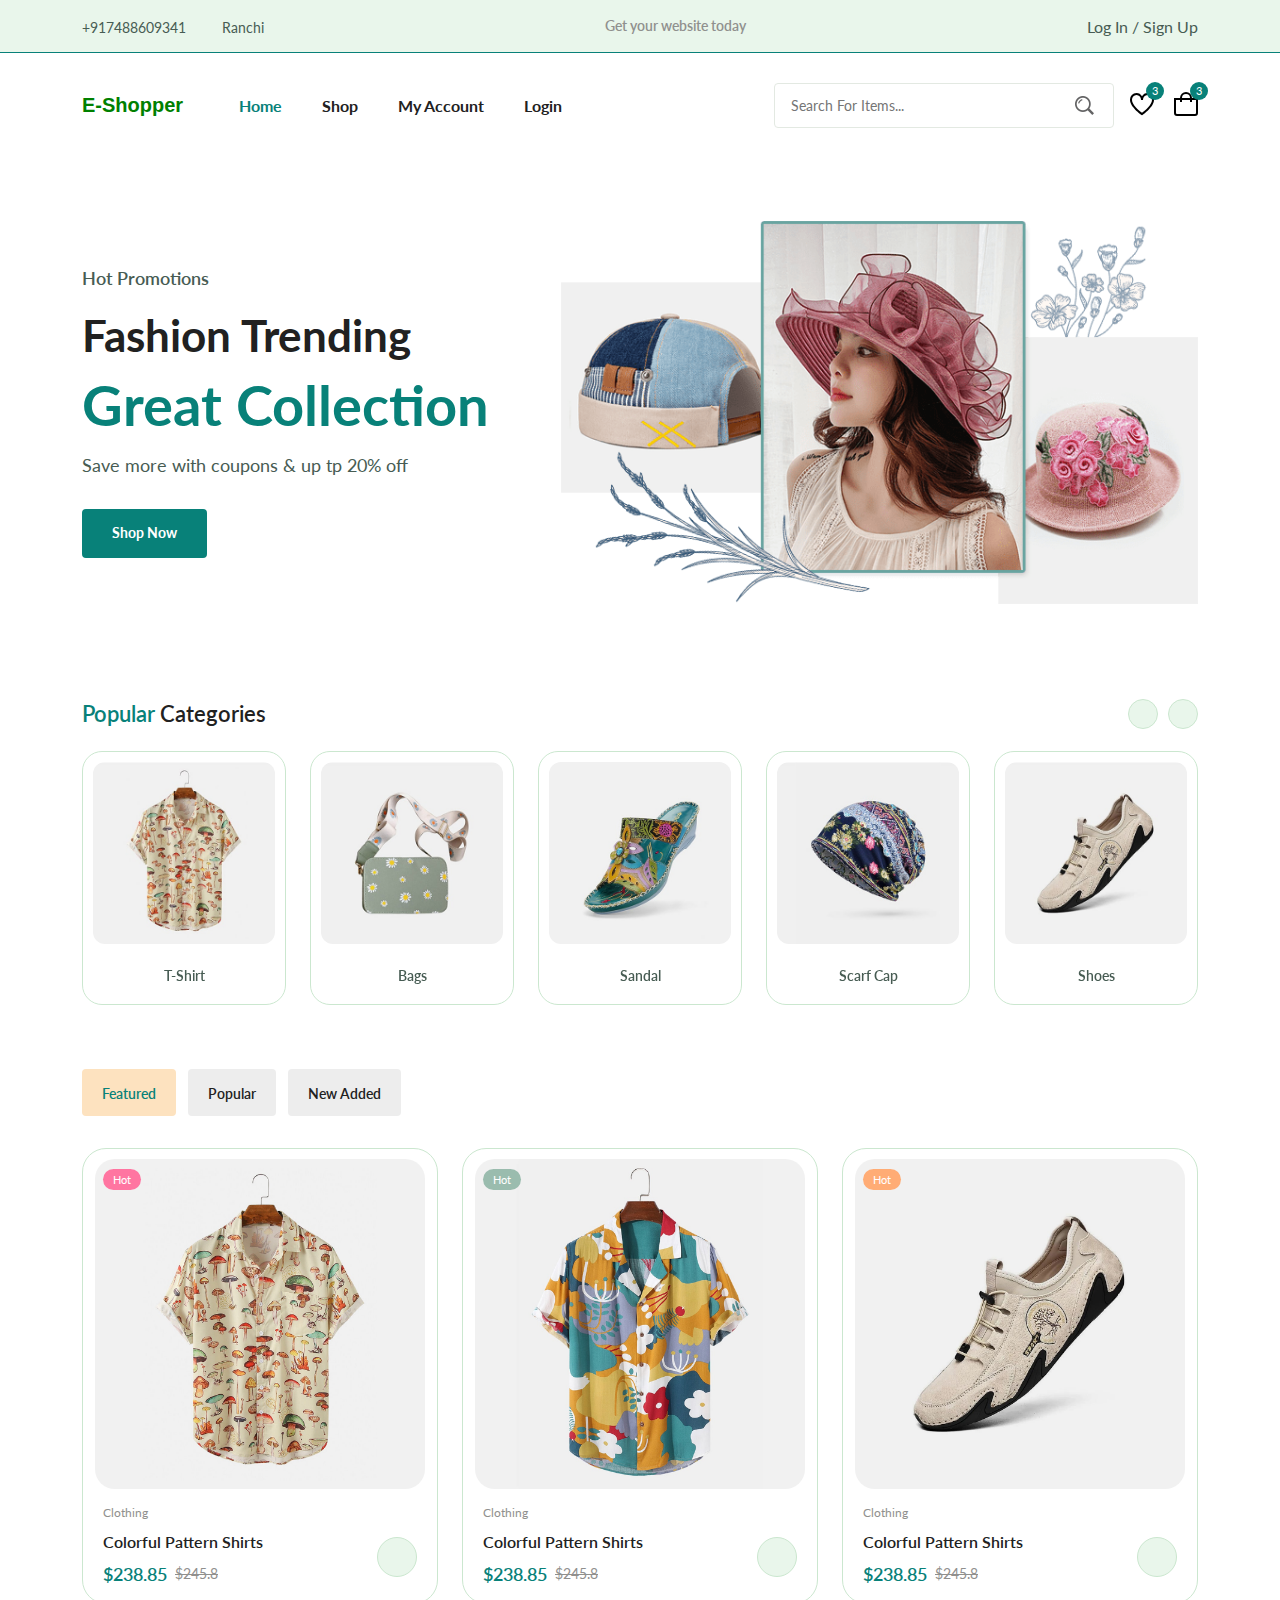
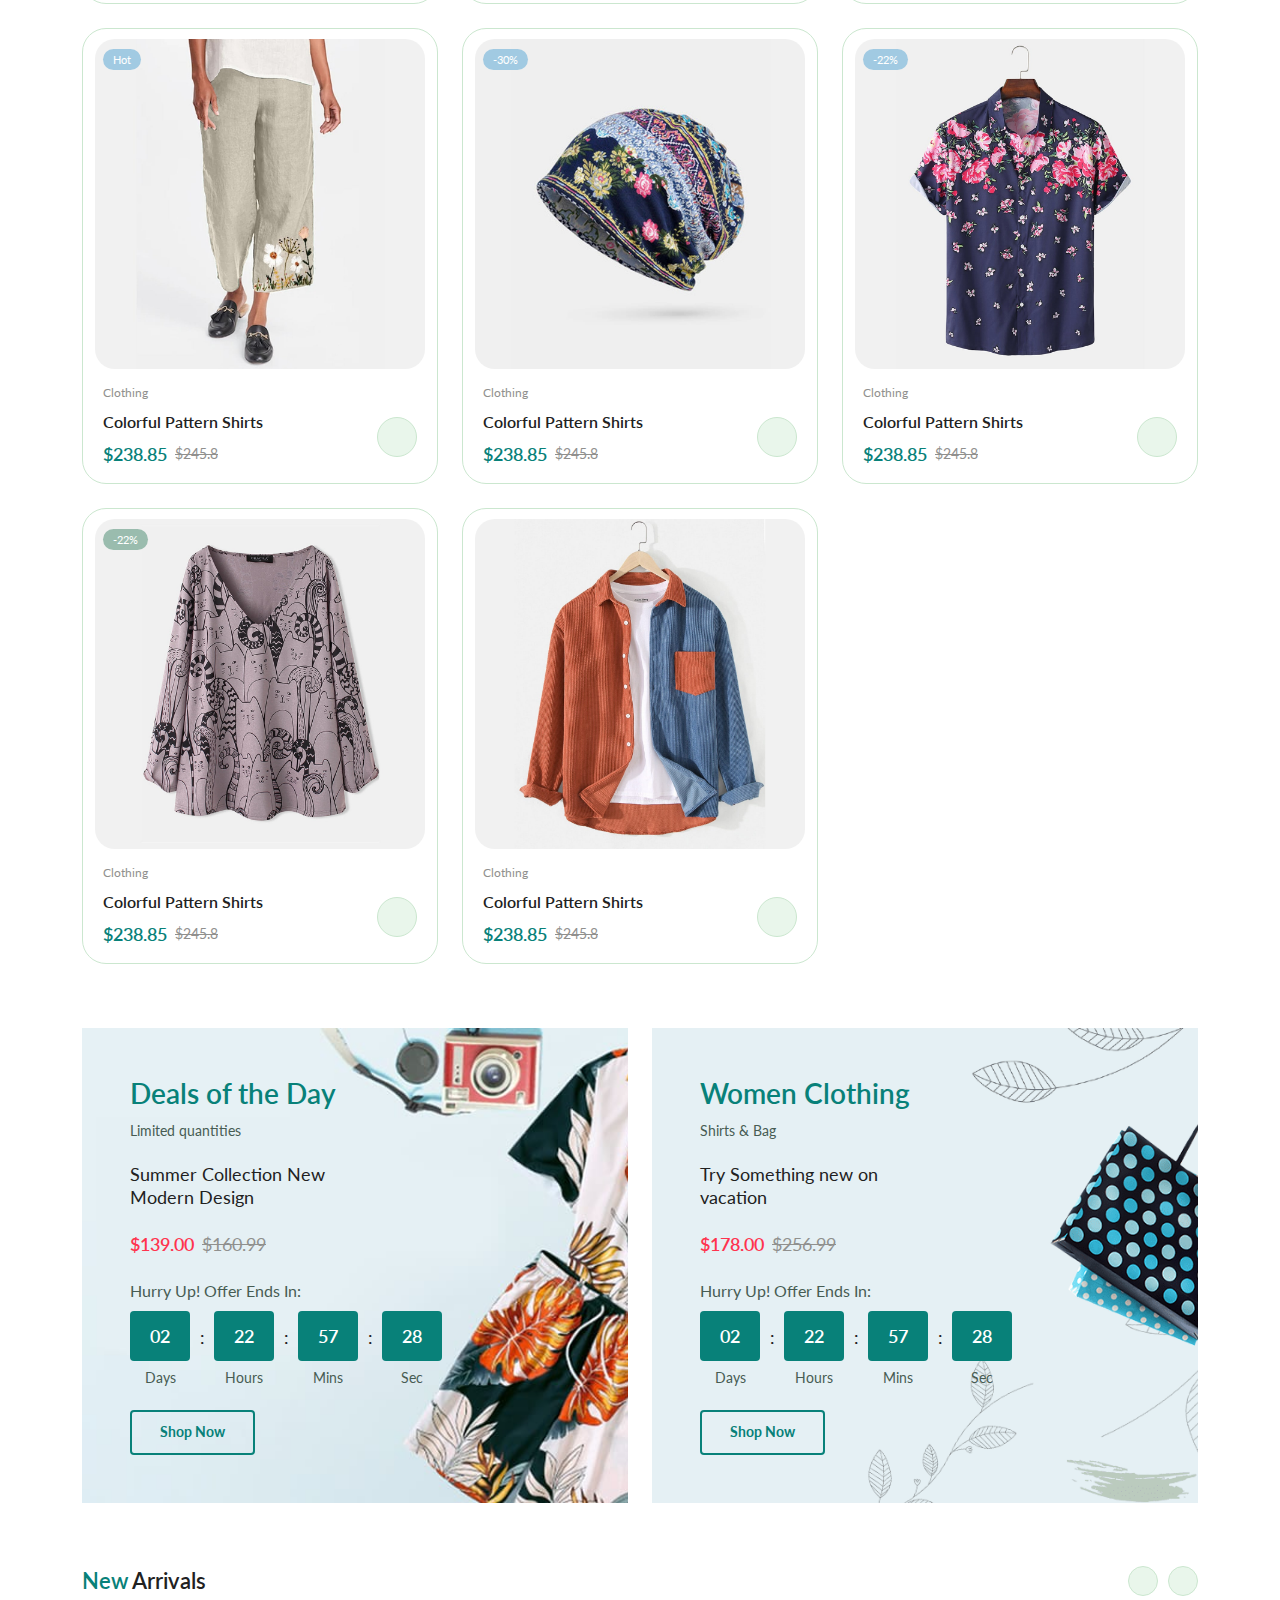
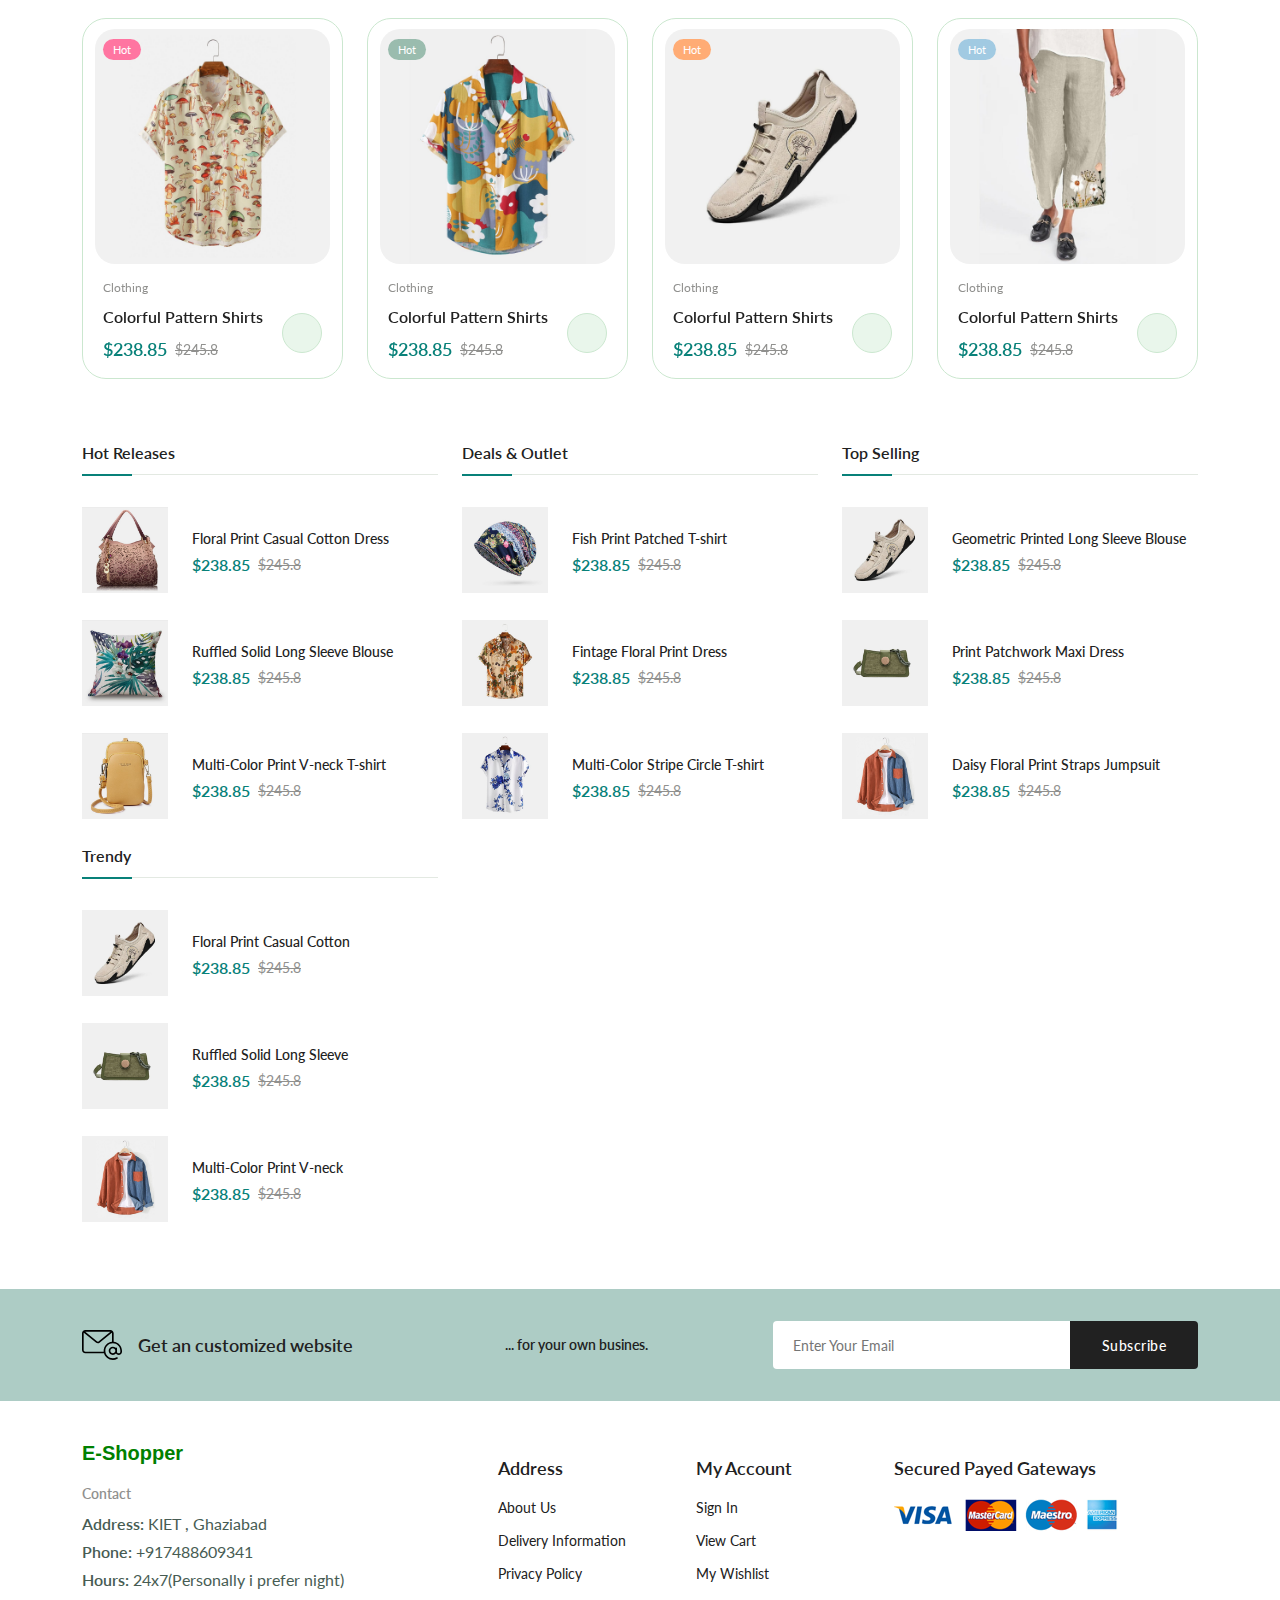
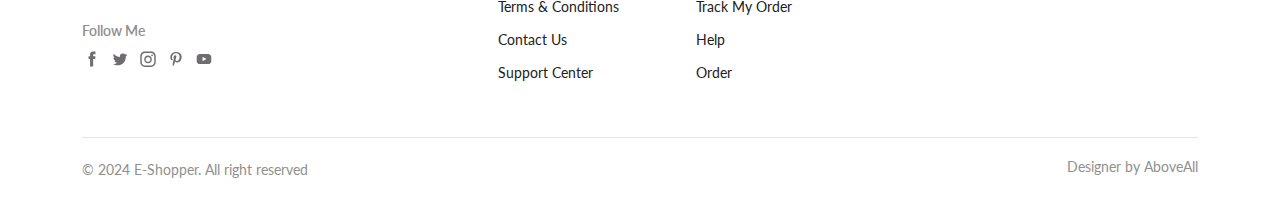
==== index.html @ 9a7d3207 "first steps" ====
<!DOCTYPE html>
<html lang="en">
  <head>
    <meta charset="UTF-8" />
    <meta name="viewport" content="width=device-width, initial-scale=1.0" />

    <!--=============== FLATICON ===============-->
    <link
      rel="stylesheet"
      href="https://cdn-uicons.flaticon.com/2.0.0/uicons-regular-straight/css/uicons-regular-straight.css"
    />

    <!--=============== SWIPER CSS ===============-->
    <link
      rel="stylesheet"
      href="https://cdn.jsdelivr.net/npm/swiper@11/swiper-bundle.min.css"
    />

    <!--=============== CSS ===============-->
    <link rel="stylesheet" href="assets/css/styles.css" />

    <title>E-Shopper</title>
  </head>
  <body>
    <!--=============== HEADER ===============-->
    <header class="header">
      <div class="header__top">
        <div class="header__container container">
          <div class="header__contact">
            <span>+917488609341</span>
            <span>Ranchi</span>
          </div>
          <p class="header__alert-news">
            Get your website today
          </p>
          <a href="login-register.html" class="header__top-action">
            Log In / Sign Up
          </a>
        </div>
      </div>

      <nav class="nav container">
        <a href="index.html" class="nav__logo">
          <p class="nav__logo-img">E-Shopper</p>
          <!-- <img
            class="nav__logo-img"
            src="assets/img/logo.svg"
            alt="website logo" -->
          <!-- /> -->
        </a>
        <div class="nav__menu" id="nav-menu">
          <div class="nav__menu-top">
            <a href="index.html" class="nav__menu-logo">
              <p class="nav__logo-img">E-Shopper</p>
            </a>
            <div class="nav__close" id="nav-close">
              <i class="fi fi-rs-cross-small"></i>
            </div>
          </div>
          <ul class="nav__list">
            <li class="nav__item">
              <a href="index.html" class="nav__link active-link">Home</a>
            </li>
            <li class="nav__item">
              <a href="shop.html" class="nav__link">Shop</a>
            </li>
            <li class="nav__item">
              <a href="accounts.html" class="nav__link">My Account</a>
            </li>
            </li>
            <li class="nav__item">
              <a href="login-register.html" class="nav__link">Login</a>
            </li>
          </ul>
          <div class="header__search">
            <input
              type="text"
              placeholder="Search For Items..."
              class="form__input"
            />
            <button class="search__btn">
              <img src="assets/img/search.png" alt="search icon" />
            </button>
          </div>
        </div>
        <div class="header__user-actions">
          <a href="wishlist.html" class="header__action-btn" title="Wishlist">
            <img src="assets/img/icon-heart.svg" alt="" />
            <span class="count">3</span>
          </a>
          <a href="cart.html" class="header__action-btn" title="Cart">
            <img src="assets/img/icon-cart.svg" alt="" />
            <span class="count">3</span>
          </a>
          <div class="header__action-btn nav__toggle" id="nav-toggle">
            <img src="./assets//img/menu-burger.svg" alt="">
          </div>
        </div>
      </nav>
    </header>

    <!--=============== MAIN ===============-->
    <main class="main">
      <!--=============== HOME ===============-->
      <section class="home section--lg">
        <div class="home__container container grid">
          <div class="home__content">
            <span class="home__subtitle">Hot Promotions</span>
            <h1 class="home__title">
              Fashion Trending <span>Great Collection</span>
            </h1>
            <p class="home__description">
              Save more with coupons & up tp 20% off
            </p>
            <a href="shop.html" class="btn">Shop Now</a>
          </div>
          <img src="assets/img/home-img.png" class="home__img" alt="hats" />
        </div>
      </section>

      <!--=============== CATEGORIES ===============-->
      <section class="categories container section">
        <h3 class="section__title"><span>Popular</span> Categories</h3>
        <div class="categories__container swiper">
          <div class="swiper-wrapper">
            <a href="shop.html" class="category__item swiper-slide">
              <img
                src="assets/img/category-1.jpg"
                alt=""
                class="category__img"
              />
              <h3 class="category__title">T-Shirt</h3>
            </a>
            <a href="shop.html" class="category__item swiper-slide">
              <img
                src="assets/img/category-2.jpg"
                alt=""
                class="category__img"
              />
              <h3 class="category__title">Bags</h3>
            </a>
            <a href="shop.html" class="category__item swiper-slide">
              <img
                src="assets/img/category-3.jpg"
                alt=""
                class="category__img"
              />
              <h3 class="category__title">Sandal</h3>
            </a>
            <a href="shop.html" class="category__item swiper-slide">
              <img
                src="assets/img/category-4.jpg"
                alt=""
                class="category__img"
              />
              <h3 class="category__title">Scarf Cap</h3>
            </a>
            <a href="shop.html" class="category__item swiper-slide">
              <img
                src="assets/img/category-5.jpg"
                alt=""
                class="category__img"
              />
              <h3 class="category__title">Shoes</h3>
            </a>
            <a href="shop.html" class="category__item swiper-slide">
              <img
                src="assets/img/category-6.jpg"
                alt=""
                class="category__img"
              />
              <h3 class="category__title">Pillowcase</h3>
            </a>
            <a href="shop.html" class="category__item swiper-slide">
              <img
                src="assets/img/category-7.jpg"
                alt=""
                class="category__img"
              />
              <h3 class="category__title">Jumpsuit</h3>
            </a>
            <a href="shop.html" class="category__item swiper-slide">
              <img
                src="assets/img/category-8.jpg"
                alt=""
                class="category__img"
              />
              <h3 class="category__title">Hats</h3>
            </a>
          </div>

          <div class="swiper-button-prev">
            <i class="fi fi-rs-angle-left"></i>
          </div>
          <div class="swiper-button-next">
            <i class="fi fi-rs-angle-right"></i>
          </div>
        </div>
      </section>

      <!--=============== PRODUCTS ===============-->
      <section class="products container section">
        <div class="tab__btns">
          <span class="tab__btn active-tab" data-target="#featured"
            >Featured</span
          >
          <span class="tab__btn" data-target="#popular">Popular</span>
          <span class="tab__btn" data-target="#new-added">New Added</span>
        </div>

        <div class="tab__items">
          <div class="tab__item active-tab" content id="featured">
            <div class="products__container grid">
              <div class="product__item">
                <div class="product__banner">
                  <a href="details.html" class="product__images">
                    <img
                      src="assets/img/product-1-1.jpg"
                      alt=""
                      class="product__img default"
                    />
                    <img
                      src="assets/img/product-1-2.jpg"
                      alt=""
                      class="product__img hover"
                    />
                  </a>
                  <div class="product__actions">
                    <a href="#" class="action__btn" aria-label="Quick View">
                      <i class="fi fi-rs-eye"></i>
                    </a>
                    <a
                      href="#"
                      class="action__btn"
                      aria-label="Add to Wishlist"
                    >
                      <i class="fi fi-rs-heart"></i>
                    </a>
                    <a href="#" class="action__btn" aria-label="Compare">
                      <i class="fi fi-rs-shuffle"></i>
                    </a>
                  </div>
                  <div class="product__badge light-pink">Hot</div>
                </div>
                <div class="product__content">
                  <span class="product__category">Clothing</span>
                  <a href="details.html">
                    <h3 class="product__title">Colorful Pattern Shirts</h3>
                  </a>
                  <div class="product__rating">
                    <i class="fi fi-rs-star"></i>
                    <i class="fi fi-rs-star"></i>
                    <i class="fi fi-rs-star"></i>
                    <i class="fi fi-rs-star"></i>
                    <i class="fi fi-rs-star"></i>
                  </div>
                  <div class="product__price flex">
                    <span class="new__price">$238.85</span>
                    <span class="old__price">$245.8</span>
                  </div>
                  <a
                    href="#"
                    class="action__btn cart__btn"
                    aria-label="Add To Cart"
                  >
                    <i class="fi fi-rs-shopping-bag-add"></i>
                  </a>
                </div>
              </div>
              <div class="product__item">
                <div class="product__banner">
                  <a href="details.html" class="product__images">
                    <img
                      src="assets/img/product-2-1.jpg"
                      alt=""
                      class="product__img default"
                    />
                    <img
                      src="assets/img/product-2-2.jpg"
                      alt=""
                      class="product__img hover"
                    />
                  </a>
                  <div class="product__actions">
                    <a href="#" class="action__btn" aria-label="Quick View">
                      <i class="fi fi-rs-eye"></i>
                    </a>
                    <a
                      href="#"
                      class="action__btn"
                      aria-label="Add to Wishlist"
                    >
                      <i class="fi fi-rs-heart"></i>
                    </a>
                    <a href="#" class="action__btn" aria-label="Compare">
                      <i class="fi fi-rs-shuffle"></i>
                    </a>
                  </div>
                  <div class="product__badge light-green">Hot</div>
                </div>
                <div class="product__content">
                  <span class="product__category">Clothing</span>
                  <a href="details.html">
                    <h3 class="product__title">Colorful Pattern Shirts</h3>
                  </a>
                  <div class="product__rating">
                    <i class="fi fi-rs-star"></i>
                    <i class="fi fi-rs-star"></i>
                    <i class="fi fi-rs-star"></i>
                    <i class="fi fi-rs-star"></i>
                    <i class="fi fi-rs-star"></i>
                  </div>
                  <div class="product__price flex">
                    <span class="new__price">$238.85</span>
                    <span class="old__price">$245.8</span>
                  </div>
                  <a
                    href="#"
                    class="action__btn cart__btn"
                    aria-label="Add To Cart"
                  >
                    <i class="fi fi-rs-shopping-bag-add"></i>
                  </a>
                </div>
              </div>
              <div class="product__item">
                <div class="product__banner">
                  <a href="details.html" class="product__images">
                    <img
                      src="assets/img/product-3-1.jpg"
                      alt=""
                      class="product__img default"
                    />
                    <img
                      src="assets/img/product-3-2.jpg"
                      alt=""
                      class="product__img hover"
                    />
                  </a>
                  <div class="product__actions">
                    <a href="#" class="action__btn" aria-label="Quick View">
                      <i class="fi fi-rs-eye"></i>
                    </a>
                    <a
                      href="#"
                      class="action__btn"
                      aria-label="Add to Wishlist"
                    >
                      <i class="fi fi-rs-heart"></i>
                    </a>
                    <a href="#" class="action__btn" aria-label="Compare">
                      <i class="fi fi-rs-shuffle"></i>
                    </a>
                  </div>
                  <div class="product__badge light-orange">Hot</div>
                </div>
                <div class="product__content">
                  <span class="product__category">Clothing</span>
                  <a href="details.html">
                    <h3 class="product__title">Colorful Pattern Shirts</h3>
                  </a>
                  <div class="product__rating">
                    <i class="fi fi-rs-star"></i>
                    <i class="fi fi-rs-star"></i>
                    <i class="fi fi-rs-star"></i>
                    <i class="fi fi-rs-star"></i>
                    <i class="fi fi-rs-star"></i>
                  </div>
                  <div class="product__price flex">
                    <span class="new__price">$238.85</span>
                    <span class="old__price">$245.8</span>
                  </div>
                  <a
                    href="#"
                    class="action__btn cart__btn"
                    aria-label="Add To Cart"
                  >
                    <i class="fi fi-rs-shopping-bag-add"></i>
                  </a>
                </div>
              </div>
              <div class="product__item">
                <div class="product__banner">
                  <a href="details.html" class="product__images">
                    <img
                      src="assets/img/product-4-1.jpg"
                      alt=""
                      class="product__img default"
                    />
                    <img
                      src="assets/img/product-4-2.jpg"
                      alt=""
                      class="product__img hover"
                    />
                  </a>
                  <div class="product__actions">
                    <a href="#" class="action__btn" aria-label="Quick View">
                      <i class="fi fi-rs-eye"></i>
                    </a>
                    <a
                      href="#"
                      class="action__btn"
                      aria-label="Add to Wishlist"
                    >
                      <i class="fi fi-rs-heart"></i>
                    </a>
                    <a href="#" class="action__btn" aria-label="Compare">
                      <i class="fi fi-rs-shuffle"></i>
                    </a>
                  </div>
                  <div class="product__badge light-blue">Hot</div>
                </div>
                <div class="product__content">
                  <span class="product__category">Clothing</span>
                  <a href="details.html">
                    <h3 class="product__title">Colorful Pattern Shirts</h3>
                  </a>
                  <div class="product__rating">
                    <i class="fi fi-rs-star"></i>
                    <i class="fi fi-rs-star"></i>
                    <i class="fi fi-rs-star"></i>
                    <i class="fi fi-rs-star"></i>
                    <i class="fi fi-rs-star"></i>
                  </div>
                  <div class="product__price flex">
                    <span class="new__price">$238.85</span>
                    <span class="old__price">$245.8</span>
                  </div>
                  <a
                    href="#"
                    class="action__btn cart__btn"
                    aria-label="Add To Cart"
                  >
                    <i class="fi fi-rs-shopping-bag-add"></i>
                  </a>
                </div>
              </div>
              <div class="product__item">
                <div class="product__banner">
                  <a href="details.html" class="product__images">
                    <img
                      src="assets/img/product-5-1.jpg"
                      alt=""
                      class="product__img default"
                    />
                    <img
                      src="assets/img/product-5-2.jpg"
                      alt=""
                      class="product__img hover"
                    />
                  </a>
                  <div class="product__actions">
                    <a href="#" class="action__btn" aria-label="Quick View">
                      <i class="fi fi-rs-eye"></i>
                    </a>
                    <a
                      href="#"
                      class="action__btn"
                      aria-label="Add to Wishlist"
                    >
                      <i class="fi fi-rs-heart"></i>
                    </a>
                    <a href="#" class="action__btn" aria-label="Compare">
                      <i class="fi fi-rs-shuffle"></i>
                    </a>
                  </div>
                  <div class="product__badge light-blue">-30%</div>
                </div>
                <div class="product__content">
                  <span class="product__category">Clothing</span>
                  <a href="details.html">
                    <h3 class="product__title">Colorful Pattern Shirts</h3>
                  </a>
                  <div class="product__rating">
                    <i class="fi fi-rs-star"></i>
                    <i class="fi fi-rs-star"></i>
                    <i class="fi fi-rs-star"></i>
                    <i class="fi fi-rs-star"></i>
                    <i class="fi fi-rs-star"></i>
                  </div>
                  <div class="product__price flex">
                    <span class="new__price">$238.85</span>
                    <span class="old__price">$245.8</span>
                  </div>
                  <a
                    href="#"
                    class="action__btn cart__btn"
                    aria-label="Add To Cart"
                  >
                    <i class="fi fi-rs-shopping-bag-add"></i>
                  </a>
                </div>
              </div>
              <div class="product__item">
                <div class="product__banner">
                  <a href="details.html" class="product__images">
                    <img
                      src="assets/img/product-6-1.jpg"
                      alt=""
                      class="product__img default"
                    />
                    <img
                      src="assets/img/product-6-2.jpg"
                      alt=""
                      class="product__img hover"
                    />
                  </a>
                  <div class="product__actions">
                    <a href="#" class="action__btn" aria-label="Quick View">
                      <i class="fi fi-rs-eye"></i>
                    </a>
                    <a
                      href="#"
                      class="action__btn"
                      aria-label="Add to Wishlist"
                    >
                      <i class="fi fi-rs-heart"></i>
                    </a>
                    <a href="#" class="action__btn" aria-label="Compare">
                      <i class="fi fi-rs-shuffle"></i>
                    </a>
                  </div>
                  <div class="product__badge light-blue">-22%</div>
                </div>
                <div class="product__content">
                  <span class="product__category">Clothing</span>
                  <a href="details.html">
                    <h3 class="product__title">Colorful Pattern Shirts</h3>
                  </a>
                  <div class="product__rating">
                    <i class="fi fi-rs-star"></i>
                    <i class="fi fi-rs-star"></i>
                    <i class="fi fi-rs-star"></i>
                    <i class="fi fi-rs-star"></i>
                    <i class="fi fi-rs-star"></i>
                  </div>
                  <div class="product__price flex">
                    <span class="new__price">$238.85</span>
                    <span class="old__price">$245.8</span>
                  </div>
                  <a
                    href="#"
                    class="action__btn cart__btn"
                    aria-label="Add To Cart"
                  >
                    <i class="fi fi-rs-shopping-bag-add"></i>
                  </a>
                </div>
              </div>
              <div class="product__item">
                <div class="product__banner">
                  <a href="details.html" class="product__images">
                    <img
                      src="assets/img/product-7-1.jpg"
                      alt=""
                      class="product__img default"
                    />
                    <img
                      src="assets/img/product-7-2.jpg"
                      alt=""
                      class="product__img hover"
                    />
                  </a>
                  <div class="product__actions">
                    <a href="#" class="action__btn" aria-label="Quick View">
                      <i class="fi fi-rs-eye"></i>
                    </a>
                    <a
                      href="#"
                      class="action__btn"
                      aria-label="Add to Wishlist"
                    >
                      <i class="fi fi-rs-heart"></i>
                    </a>
                    <a href="#" class="action__btn" aria-label="Compare">
                      <i class="fi fi-rs-shuffle"></i>
                    </a>
                  </div>
                  <div class="product__badge light-green">-22%</div>
                </div>
                <div class="product__content">
                  <span class="product__category">Clothing</span>
                  <a href="details.html">
                    <h3 class="product__title">Colorful Pattern Shirts</h3>
                  </a>
                  <div class="product__rating">
                    <i class="fi fi-rs-star"></i>
                    <i class="fi fi-rs-star"></i>
                    <i class="fi fi-rs-star"></i>
                    <i class="fi fi-rs-star"></i>
                    <i class="fi fi-rs-star"></i>
                  </div>
                  <div class="product__price flex">
                    <span class="new__price">$238.85</span>
                    <span class="old__price">$245.8</span>
                  </div>
                  <a
                    href="#"
                    class="action__btn cart__btn"
                    aria-label="Add To Cart"
                  >
                    <i class="fi fi-rs-shopping-bag-add"></i>
                  </a>
                </div>
              </div>
              <div class="product__item">
                <div class="product__banner">
                  <a href="details.html" class="product__images">
                    <img
                      src="assets/img/product-8-1.jpg"
                      alt=""
                      class="product__img default"
                    />
                    <img
                      src="assets/img/product-8-2.jpg"
                      alt=""
                      class="product__img hover"
                    />
                  </a>
                  <div class="product__actions">
                    <a href="#" class="action__btn" aria-label="Quick View">
                      <i class="fi fi-rs-eye"></i>
                    </a>
                    <a
                      href="#"
                      class="action__btn"
                      aria-label="Add to Wishlist"
                    >
                      <i class="fi fi-rs-heart"></i>
                    </a>
                    <a href="#" class="action__btn" aria-label="Compare">
                      <i class="fi fi-rs-shuffle"></i>
                    </a>
                  </div>
                </div>
                <div class="product__content">
                  <span class="product__category">Clothing</span>
                  <a href="details.html">
                    <h3 class="product__title">Colorful Pattern Shirts</h3>
                  </a>
                  <div class="product__rating">
                    <i class="fi fi-rs-star"></i>
                    <i class="fi fi-rs-star"></i>
                    <i class="fi fi-rs-star"></i>
                    <i class="fi fi-rs-star"></i>
                    <i class="fi fi-rs-star"></i>
                  </div>
                  <div class="product__price flex">
                    <span class="new__price">$238.85</span>
                    <span class="old__price">$245.8</span>
                  </div>
                  <a
                    href="#"
                    class="action__btn cart__btn"
                    aria-label="Add To Cart"
                  >
                    <i class="fi fi-rs-shopping-bag-add"></i>
                  </a>
                </div>
              </div>
            </div>
          </div>
          <div class="tab__item" content id="popular">
            <div class="products__container grid">
              <div class="product__item">
                <div class="product__banner">
                  <a href="details.html" class="product__images">
                    <img
                      src="assets/img/product-9-1.jpg"
                      alt=""
                      class="product__img default"
                    />
                    <img
                      src="assets/img/product-9-2.jpg"
                      alt=""
                      class="product__img hover"
                    />
                  </a>
                  <div class="product__actions">
                    <a href="#" class="action__btn" aria-label="Quick View">
                      <i class="fi fi-rs-eye"></i>
                    </a>
                    <a
                      href="#"
                      class="action__btn"
                      aria-label="Add to Wishlist"
                    >
                      <i class="fi fi-rs-heart"></i>
                    </a>
                    <a href="#" class="action__btn" aria-label="Compare">
                      <i class="fi fi-rs-shuffle"></i>
                    </a>
                  </div>
                  <div class="product__badge light-pink">Hot</div>
                </div>
                <div class="product__content">
                  <span class="product__category">Clothing</span>
                  <a href="details.html">
                    <h3 class="product__title">Colorful Pattern Shirts</h3>
                  </a>
                  <div class="product__rating">
                    <i class="fi fi-rs-star"></i>
                    <i class="fi fi-rs-star"></i>
                    <i class="fi fi-rs-star"></i>
                    <i class="fi fi-rs-star"></i>
                    <i class="fi fi-rs-star"></i>
                  </div>
                  <div class="product__price flex">
                    <span class="new__price">$238.85</span>
                    <span class="old__price">$245.8</span>
                  </div>
                  <a
                    href="#"
                    class="action__btn cart__btn"
                    aria-label="Add To Cart"
                  >
                    <i class="fi fi-rs-shopping-bag-add"></i>
                  </a>
                </div>
              </div>
              <div class="product__item">
                <div class="product__banner">
                  <a href="details.html" class="product__images">
                    <img
                      src="assets/img/product-2-1.jpg"
                      alt=""
                      class="product__img default"
                    />
                    <img
                      src="assets/img/product-2-2.jpg"
                      alt=""
                      class="product__img hover"
                    />
                  </a>
                  <div class="product__actions">
                    <a href="#" class="action__btn" aria-label="Quick View">
                      <i class="fi fi-rs-eye"></i>
                    </a>
                    <a
                      href="#"
                      class="action__btn"
                      aria-label="Add to Wishlist"
                    >
                      <i class="fi fi-rs-heart"></i>
                    </a>
                    <a href="#" class="action__btn" aria-label="Compare">
                      <i class="fi fi-rs-shuffle"></i>
                    </a>
                  </div>
                  <div class="product__badge light-green">Hot</div>
                </div>
                <div class="product__content">
                  <span class="product__category">Clothing</span>
                  <a href="details.html">
                    <h3 class="product__title">Colorful Pattern Shirts</h3>
                  </a>
                  <div class="product__rating">
                    <i class="fi fi-rs-star"></i>
                    <i class="fi fi-rs-star"></i>
                    <i class="fi fi-rs-star"></i>
                    <i class="fi fi-rs-star"></i>
                    <i class="fi fi-rs-star"></i>
                  </div>
                  <div class="product__price flex">
                    <span class="new__price">$238.85</span>
                    <span class="old__price">$245.8</span>
                  </div>
                  <a
                    href="#"
                    class="action__btn cart__btn"
                    aria-label="Add To Cart"
                  >
                    <i class="fi fi-rs-shopping-bag-add"></i>
                  </a>
                </div>
              </div>
              <div class="product__item">
                <div class="product__banner">
                  <a href="details.html" class="product__images">
                    <img
                      src="assets/img/product-10-1.jpg"
                      alt=""
                      class="product__img default"
                    />
                    <img
                      src="assets/img/product-10-2.jpg"
                      alt=""
                      class="product__img hover"
                    />
                  </a>
                  <div class="product__actions">
                    <a href="#" class="action__btn" aria-label="Quick View">
                      <i class="fi fi-rs-eye"></i>
                    </a>
                    <a
                      href="#"
                      class="action__btn"
                      aria-label="Add to Wishlist"
                    >
                      <i class="fi fi-rs-heart"></i>
                    </a>
                    <a href="#" class="action__btn" aria-label="Compare">
                      <i class="fi fi-rs-shuffle"></i>
                    </a>
                  </div>
                  <div class="product__badge light-orange">Hot</div>
                </div>
                <div class="product__content">
                  <span class="product__category">Clothing</span>
                  <a href="details.html">
                    <h3 class="product__title">Colorful Pattern Shirts</h3>
                  </a>
                  <div class="product__rating">
                    <i class="fi fi-rs-star"></i>
                    <i class="fi fi-rs-star"></i>
                    <i class="fi fi-rs-star"></i>
                    <i class="fi fi-rs-star"></i>
                    <i class="fi fi-rs-star"></i>
                  </div>
                  <div class="product__price flex">
                    <span class="new__price">$238.85</span>
                    <span class="old__price">$245.8</span>
                  </div>
                  <a
                    href="#"
                    class="action__btn cart__btn"
                    aria-label="Add To Cart"
                  >
                    <i class="fi fi-rs-shopping-bag-add"></i>
                  </a>
                </div>
              </div>
              <div class="product__item">
                <div class="product__banner">
                  <a href="details.html" class="product__images">
                    <img
                      src="assets/img/product-4-1.jpg"
                      alt=""
                      class="product__img default"
                    />
                    <img
                      src="assets/img/product-4-2.jpg"
                      alt=""
                      class="product__img hover"
                    />
                  </a>
                  <div class="product__actions">
                    <a href="#" class="action__btn" aria-label="Quick View">
                      <i class="fi fi-rs-eye"></i>
                    </a>
                    <a
                      href="#"
                      class="action__btn"
                      aria-label="Add to Wishlist"
                    >
                      <i class="fi fi-rs-heart"></i>
                    </a>
                    <a href="#" class="action__btn" aria-label="Compare">
                      <i class="fi fi-rs-shuffle"></i>
                    </a>
                  </div>
                  <div class="product__badge light-blue">Hot</div>
                </div>
                <div class="product__content">
                  <span class="product__category">Clothing</span>
                  <a href="details.html">
                    <h3 class="product__title">Colorful Pattern Shirts</h3>
                  </a>
                  <div class="product__rating">
                    <i class="fi fi-rs-star"></i>
                    <i class="fi fi-rs-star"></i>
                    <i class="fi fi-rs-star"></i>
                    <i class="fi fi-rs-star"></i>
                    <i class="fi fi-rs-star"></i>
                  </div>
                  <div class="product__price flex">
                    <span class="new__price">$238.85</span>
                    <span class="old__price">$245.8</span>
                  </div>
                  <a
                    href="#"
                    class="action__btn cart__btn"
                    aria-label="Add To Cart"
                  >
                    <i class="fi fi-rs-shopping-bag-add"></i>
                  </a>
                </div>
              </div>
              <div class="product__item">
                <div class="product__banner">
                  <a href="details.html" class="product__images">
                    <img
                      src="assets/img/product-5-1.jpg"
                      alt=""
                      class="product__img default"
                    />
                    <img
                      src="assets/img/product-5-2.jpg"
                      alt=""
                      class="product__img hover"
                    />
                  </a>
                  <div class="product__actions">
                    <a href="#" class="action__btn" aria-label="Quick View">
                      <i class="fi fi-rs-eye"></i>
                    </a>
                    <a
                      href="#"
                      class="action__btn"
                      aria-label="Add to Wishlist"
                    >
                      <i class="fi fi-rs-heart"></i>
                    </a>
                    <a href="#" class="action__btn" aria-label="Compare">
                      <i class="fi fi-rs-shuffle"></i>
                    </a>
                  </div>
                  <div class="product__badge light-blue">-30%</div>
                </div>
                <div class="product__content">
                  <span class="product__category">Clothing</span>
                  <a href="details.html">
                    <h3 class="product__title">Colorful Pattern Shirts</h3>
                  </a>
                  <div class="product__rating">
                    <i class="fi fi-rs-star"></i>
                    <i class="fi fi-rs-star"></i>
                    <i class="fi fi-rs-star"></i>
                    <i class="fi fi-rs-star"></i>
                    <i class="fi fi-rs-star"></i>
                  </div>
                  <div class="product__price flex">
                    <span class="new__price">$238.85</span>
                    <span class="old__price">$245.8</span>
                  </div>
                  <a
                    href="#"
                    class="action__btn cart__btn"
                    aria-label="Add To Cart"
                  >
                    <i class="fi fi-rs-shopping-bag-add"></i>
                  </a>
                </div>
              </div>
              <div class="product__item">
                <div class="product__banner">
                  <a href="details.html" class="product__images">
                    <img
                      src="assets/img/product-11-1.jpg"
                      alt=""
                      class="product__img default"
                    />
                    <img
                      src="assets/img/product-11-2.jpg"
                      alt=""
                      class="product__img hover"
                    />
                  </a>
                  <div class="product__actions">
                    <a href="#" class="action__btn" aria-label="Quick View">
                      <i class="fi fi-rs-eye"></i>
                    </a>
                    <a
                      href="#"
                      class="action__btn"
                      aria-label="Add to Wishlist"
                    >
                      <i class="fi fi-rs-heart"></i>
                    </a>
                    <a href="#" class="action__btn" aria-label="Compare">
                      <i class="fi fi-rs-shuffle"></i>
                    </a>
                  </div>
                  <div class="product__badge light-blue">-22%</div>
                </div>
                <div class="product__content">
                  <span class="product__category">Clothing</span>
                  <a href="details.html">
                    <h3 class="product__title">Colorful Pattern Shirts</h3>
                  </a>
                  <div class="product__rating">
                    <i class="fi fi-rs-star"></i>
                    <i class="fi fi-rs-star"></i>
                    <i class="fi fi-rs-star"></i>
                    <i class="fi fi-rs-star"></i>
                    <i class="fi fi-rs-star"></i>
                  </div>
                  <div class="product__price flex">
                    <span class="new__price">$238.85</span>
                    <span class="old__price">$245.8</span>
                  </div>
                  <a
                    href="#"
                    class="action__btn cart__btn"
                    aria-label="Add To Cart"
                  >
                    <i class="fi fi-rs-shopping-bag-add"></i>
                  </a>
                </div>
              </div>
              <div class="product__item">
                <div class="product__banner">
                  <a href="details.html" class="product__images">
                    <img
                      src="assets/img/product-7-1.jpg"
                      alt=""
                      class="product__img default"
                    />
                    <img
                      src="assets/img/product-7-2.jpg"
                      alt=""
                      class="product__img hover"
                    />
                  </a>
                  <div class="product__actions">
                    <a href="#" class="action__btn" aria-label="Quick View">
                      <i class="fi fi-rs-eye"></i>
                    </a>
                    <a
                      href="#"
                      class="action__btn"
                      aria-label="Add to Wishlist"
                    >
                      <i class="fi fi-rs-heart"></i>
                    </a>
                    <a href="#" class="action__btn" aria-label="Compare">
                      <i class="fi fi-rs-shuffle"></i>
                    </a>
                  </div>
                  <div class="product__badge light-green">-22%</div>
                </div>
                <div class="product__content">
                  <span class="product__category">Clothing</span>
                  <a href="details.html">
                    <h3 class="product__title">Colorful Pattern Shirts</h3>
                  </a>
                  <div class="product__rating">
                    <i class="fi fi-rs-star"></i>
                    <i class="fi fi-rs-star"></i>
                    <i class="fi fi-rs-star"></i>
                    <i class="fi fi-rs-star"></i>
                    <i class="fi fi-rs-star"></i>
                  </div>
                  <div class="product__price flex">
                    <span class="new__price">$238.85</span>
                    <span class="old__price">$245.8</span>
                  </div>
                  <a
                    href="#"
                    class="action__btn cart__btn"
                    aria-label="Add To Cart"
                  >
                    <i class="fi fi-rs-shopping-bag-add"></i>
                  </a>
                </div>
              </div>
              <div class="product__item">
                <div class="product__banner">
                  <a href="details.html" class="product__images">
                    <img
                      src="assets/img/product-8-1.jpg"
                      alt=""
                      class="product__img default"
                    />
                    <img
                      src="assets/img/product-8-2.jpg"
                      alt=""
                      class="product__img hover"
                    />
                  </a>
                  <div class="product__actions">
                    <a href="#" class="action__btn" aria-label="Quick View">
                      <i class="fi fi-rs-eye"></i>
                    </a>
                    <a
                      href="#"
                      class="action__btn"
                      aria-label="Add to Wishlist"
                    >
                      <i class="fi fi-rs-heart"></i>
                    </a>
                    <a href="#" class="action__btn" aria-label="Compare">
                      <i class="fi fi-rs-shuffle"></i>
                    </a>
                  </div>
                </div>
                <div class="product__content">
                  <span class="product__category">Clothing</span>
                  <a href="details.html">
                    <h3 class="product__title">Colorful Pattern Shirts</h3>
                  </a>
                  <div class="product__rating">
                    <i class="fi fi-rs-star"></i>
                    <i class="fi fi-rs-star"></i>
                    <i class="fi fi-rs-star"></i>
                    <i class="fi fi-rs-star"></i>
                    <i class="fi fi-rs-star"></i>
                  </div>
                  <div class="product__price flex">
                    <span class="new__price">$238.85</span>
                    <span class="old__price">$245.8</span>
                  </div>
                  <a
                    href="#"
                    class="action__btn cart__btn"
                    aria-label="Add To Cart"
                  >
                    <i class="fi fi-rs-shopping-bag-add"></i>
                  </a>
                </div>
              </div>
            </div>
          </div>
          <div class="tab__item" content id="new-added">
            <div class="products__container grid">
              <div class="product__item">
                <div class="product__banner">
                  <a href="details.html" class="product__images">
                    <img
                      src="assets/img/product-1-1.jpg"
                      alt=""
                      class="product__img default"
                    />
                    <img
                      src="assets/img/product-1-2.jpg"
                      alt=""
                      class="product__img hover"
                    />
                  </a>
                  <div class="product__actions">
                    <a href="#" class="action__btn" aria-label="Quick View">
                      <i class="fi fi-rs-eye"></i>
                    </a>
                    <a
                      href="#"
                      class="action__btn"
                      aria-label="Add to Wishlist"
                    >
                      <i class="fi fi-rs-heart"></i>
                    </a>
                    <a href="#" class="action__btn" aria-label="Compare">
                      <i class="fi fi-rs-shuffle"></i>
                    </a>
                  </div>
                  <div class="product__badge light-pink">Hot</div>
                </div>
                <div class="product__content">
                  <span class="product__category">Clothing</span>
                  <a href="details.html">
                    <h3 class="product__title">Colorful Pattern Shirts</h3>
                  </a>
                  <div class="product__rating">
                    <i class="fi fi-rs-star"></i>
                    <i class="fi fi-rs-star"></i>
                    <i class="fi fi-rs-star"></i>
                    <i class="fi fi-rs-star"></i>
                    <i class="fi fi-rs-star"></i>
                  </div>
                  <div class="product__price flex">
                    <span class="new__price">$238.85</span>
                    <span class="old__price">$245.8</span>
                  </div>
                  <a
                    href="#"
                    class="action__btn cart__btn"
                    aria-label="Add To Cart"
                  >
                    <i class="fi fi-rs-shopping-bag-add"></i>
                  </a>
                </div>
              </div>
              <div class="product__item">
                <div class="product__banner">
                  <a href="details.html" class="product__images">
                    <img
                      src="assets/img/product-12-1.jpg"
                      alt=""
                      class="product__img default"
                    />
                    <img
                      src="assets/img/product-12-2.jpg"
                      alt=""
                      class="product__img hover"
                    />
                  </a>
                  <div class="product__actions">
                    <a href="#" class="action__btn" aria-label="Quick View">
                      <i class="fi fi-rs-eye"></i>
                    </a>
                    <a
                      href="#"
                      class="action__btn"
                      aria-label="Add to Wishlist"
                    >
                      <i class="fi fi-rs-heart"></i>
                    </a>
                    <a href="#" class="action__btn" aria-label="Compare">
                      <i class="fi fi-rs-shuffle"></i>
                    </a>
                  </div>
                  <div class="product__badge light-green">Hot</div>
                </div>
                <div class="product__content">
                  <span class="product__category">Clothing</span>
                  <a href="details.html">
                    <h3 class="product__title">Colorful Pattern Shirts</h3>
                  </a>
                  <div class="product__rating">
                    <i class="fi fi-rs-star"></i>
                    <i class="fi fi-rs-star"></i>
                    <i class="fi fi-rs-star"></i>
                    <i class="fi fi-rs-star"></i>
                    <i class="fi fi-rs-star"></i>
                  </div>
                  <div class="product__price flex">
                    <span class="new__price">$238.85</span>
                    <span class="old__price">$245.8</span>
                  </div>
                  <a
                    href="#"
                    class="action__btn cart__btn"
                    aria-label="Add To Cart"
                  >
                    <i class="fi fi-rs-shopping-bag-add"></i>
                  </a>
                </div>
              </div>
              <div class="product__item">
                <div class="product__banner">
                  <a href="details.html" class="product__images">
                    <img
                      src="assets/img/product-13-1.jpg"
                      alt=""
                      class="product__img default"
                    />
                    <img
                      src="assets/img/product-13-2.jpg"
                      alt=""
                      class="product__img hover"
                    />
                  </a>
                  <div class="product__actions">
                    <a href="#" class="action__btn" aria-label="Quick View">
                      <i class="fi fi-rs-eye"></i>
                    </a>
                    <a
                      href="#"
                      class="action__btn"
                      aria-label="Add to Wishlist"
                    >
                      <i class="fi fi-rs-heart"></i>
                    </a>
                    <a href="#" class="action__btn" aria-label="Compare">
                      <i class="fi fi-rs-shuffle"></i>
                    </a>
                  </div>
                  <div class="product__badge light-orange">Hot</div>
                </div>
                <div class="product__content">
                  <span class="product__category">Clothing</span>
                  <a href="details.html">
                    <h3 class="product__title">Colorful Pattern Shirts</h3>
                  </a>
                  <div class="product__rating">
                    <i class="fi fi-rs-star"></i>
                    <i class="fi fi-rs-star"></i>
                    <i class="fi fi-rs-star"></i>
                    <i class="fi fi-rs-star"></i>
                    <i class="fi fi-rs-star"></i>
                  </div>
                  <div class="product__price flex">
                    <span class="new__price">$238.85</span>
                    <span class="old__price">$245.8</span>
                  </div>
                  <a
                    href="#"
                    class="action__btn cart__btn"
                    aria-label="Add To Cart"
                  >
                    <i class="fi fi-rs-shopping-bag-add"></i>
                  </a>
                </div>
              </div>
              <div class="product__item">
                <div class="product__banner">
                  <a href="details.html" class="product__images">
                    <img
                      src="assets/img/product-4-1.jpg"
                      alt=""
                      class="product__img default"
                    />
                    <img
                      src="assets/img/product-4-2.jpg"
                      alt=""
                      class="product__img hover"
                    />
                  </a>
                  <div class="product__actions">
                    <a href="#" class="action__btn" aria-label="Quick View">
                      <i class="fi fi-rs-eye"></i>
                    </a>
                    <a
                      href="#"
                      class="action__btn"
                      aria-label="Add to Wishlist"
                    >
                      <i class="fi fi-rs-heart"></i>
                    </a>
                    <a href="#" class="action__btn" aria-label="Compare">
                      <i class="fi fi-rs-shuffle"></i>
                    </a>
                  </div>
                  <div class="product__badge light-blue">Hot</div>
                </div>
                <div class="product__content">
                  <span class="product__category">Clothing</span>
                  <a href="details.html">
                    <h3 class="product__title">Colorful Pattern Shirts</h3>
                  </a>
                  <div class="product__rating">
                    <i class="fi fi-rs-star"></i>
                    <i class="fi fi-rs-star"></i>
                    <i class="fi fi-rs-star"></i>
                    <i class="fi fi-rs-star"></i>
                    <i class="fi fi-rs-star"></i>
                  </div>
                  <div class="product__price flex">
                    <span class="new__price">$238.85</span>
                    <span class="old__price">$245.8</span>
                  </div>
                  <a
                    href="#"
                    class="action__btn cart__btn"
                    aria-label="Add To Cart"
                  >
                    <i class="fi fi-rs-shopping-bag-add"></i>
                  </a>
                </div>
              </div>
              <div class="product__item">
                <div class="product__banner">
                  <a href="details.html" class="product__images">
                    <img
                      src="assets/img/product-10-1.jpg"
                      alt=""
                      class="product__img default"
                    />
                    <img
                      src="assets/img/product-10-2.jpg"
                      alt=""
                      class="product__img hover"
                    />
                  </a>
                  <div class="product__actions">
                    <a href="#" class="action__btn" aria-label="Quick View">
                      <i class="fi fi-rs-eye"></i>
                    </a>
                    <a
                      href="#"
                      class="action__btn"
                      aria-label="Add to Wishlist"
                    >
                      <i class="fi fi-rs-heart"></i>
                    </a>
                    <a href="#" class="action__btn" aria-label="Compare">
                      <i class="fi fi-rs-shuffle"></i>
                    </a>
                  </div>
                  <div class="product__badge light-blue">-30%</div>
                </div>
                <div class="product__content">
                  <span class="product__category">Clothing</span>
                  <a href="details.html">
                    <h3 class="product__title">Colorful Pattern Shirts</h3>
                  </a>
                  <div class="product__rating">
                    <i class="fi fi-rs-star"></i>
                    <i class="fi fi-rs-star"></i>
                    <i class="fi fi-rs-star"></i>
                    <i class="fi fi-rs-star"></i>
                    <i class="fi fi-rs-star"></i>
                  </div>
                  <div class="product__price flex">
                    <span class="new__price">$238.85</span>
                    <span class="old__price">$245.8</span>
                  </div>
                  <a
                    href="#"
                    class="action__btn cart__btn"
                    aria-label="Add To Cart"
                  >
                    <i class="fi fi-rs-shopping-bag-add"></i>
                  </a>
                </div>
              </div>
              <div class="product__item">
                <div class="product__banner">
                  <a href="details.html" class="product__images">
                    <img
                      src="assets/img/product-6-1.jpg"
                      alt=""
                      class="product__img default"
                    />
                    <img
                      src="assets/img/product-6-2.jpg"
                      alt=""
                      class="product__img hover"
                    />
                  </a>
                  <div class="product__actions">
                    <a href="#" class="action__btn" aria-label="Quick View">
                      <i class="fi fi-rs-eye"></i>
                    </a>
                    <a
                      href="#"
                      class="action__btn"
                      aria-label="Add to Wishlist"
                    >
                      <i class="fi fi-rs-heart"></i>
                    </a>
                    <a href="#" class="action__btn" aria-label="Compare">
                      <i class="fi fi-rs-shuffle"></i>
                    </a>
                  </div>
                  <div class="product__badge light-blue">-22%</div>
                </div>
                <div class="product__content">
                  <span class="product__category">Clothing</span>
                  <a href="details.html">
                    <h3 class="product__title">Colorful Pattern Shirts</h3>
                  </a>
                  <div class="product__rating">
                    <i class="fi fi-rs-star"></i>
                    <i class="fi fi-rs-star"></i>
                    <i class="fi fi-rs-star"></i>
                    <i class="fi fi-rs-star"></i>
                    <i class="fi fi-rs-star"></i>
                  </div>
                  <div class="product__price flex">
                    <span class="new__price">$238.85</span>
                    <span class="old__price">$245.8</span>
                  </div>
                  <a
                    href="#"
                    class="action__btn cart__btn"
                    aria-label="Add To Cart"
                  >
                    <i class="fi fi-rs-shopping-bag-add"></i>
                  </a>
                </div>
              </div>
              <div class="product__item">
                <div class="product__banner">
                  <a href="details.html" class="product__images">
                    <img
                      src="assets/img/product-9-1.jpg"
                      alt=""
                      class="product__img default"
                    />
                    <img
                      src="assets/img/product-9-2.jpg"
                      alt=""
                      class="product__img hover"
                    />
                  </a>
                  <div class="product__actions">
                    <a href="#" class="action__btn" aria-label="Quick View">
                      <i class="fi fi-rs-eye"></i>
                    </a>
                    <a
                      href="#"
                      class="action__btn"
                      aria-label="Add to Wishlist"
                    >
                      <i class="fi fi-rs-heart"></i>
                    </a>
                    <a href="#" class="action__btn" aria-label="Compare">
                      <i class="fi fi-rs-shuffle"></i>
                    </a>
                  </div>
                  <div class="product__badge light-green">-22%</div>
                </div>
                <div class="product__content">
                  <span class="product__category">Clothing</span>
                  <a href="details.html">
                    <h3 class="product__title">Colorful Pattern Shirts</h3>
                  </a>
                  <div class="product__rating">
                    <i class="fi fi-rs-star"></i>
                    <i class="fi fi-rs-star"></i>
                    <i class="fi fi-rs-star"></i>
                    <i class="fi fi-rs-star"></i>
                    <i class="fi fi-rs-star"></i>
                  </div>
                  <div class="product__price flex">
                    <span class="new__price">$238.85</span>
                    <span class="old__price">$245.8</span>
                  </div>
                  <a
                    href="#"
                    class="action__btn cart__btn"
                    aria-label="Add To Cart"
                  >
                    <i class="fi fi-rs-shopping-bag-add"></i>
                  </a>
                </div>
              </div>
              <div class="product__item">
                <div class="product__banner">
                  <a href="details.html" class="product__images">
                    <img
                      src="assets/img/product-8-1.jpg"
                      alt=""
                      class="product__img default"
                    />
                    <img
                      src="assets/img/product-8-2.jpg"
                      alt=""
                      class="product__img hover"
                    />
                  </a>
                  <div class="product__actions">
                    <a href="#" class="action__btn" aria-label="Quick View">
                      <i class="fi fi-rs-eye"></i>
                    </a>
                    <a
                      href="#"
                      class="action__btn"
                      aria-label="Add to Wishlist"
                    >
                      <i class="fi fi-rs-heart"></i>
                    </a>
                    <a href="#" class="action__btn" aria-label="Compare">
                      <i class="fi fi-rs-shuffle"></i>
                    </a>
                  </div>
                </div>
                <div class="product__content">
                  <span class="product__category">Clothing</span>
                  <a href="details.html">
                    <h3 class="product__title">Colorful Pattern Shirts</h3>
                  </a>
                  <div class="product__rating">
                    <i class="fi fi-rs-star"></i>
                    <i class="fi fi-rs-star"></i>
                    <i class="fi fi-rs-star"></i>
                    <i class="fi fi-rs-star"></i>
                    <i class="fi fi-rs-star"></i>
                  </div>
                  <div class="product__price flex">
                    <span class="new__price">$238.85</span>
                    <span class="old__price">$245.8</span>
                  </div>
                  <a
                    href="#"
                    class="action__btn cart__btn"
                    aria-label="Add To Cart"
                  >
                    <i class="fi fi-rs-shopping-bag-add"></i>
                  </a>
                </div>
              </div>
            </div>
          </div>
        </div>
      </section>

      <!--=============== DEALS ===============-->
      <section class="deals section">
        <div class="deals__container container grid">
          <div class="deals__item">
            <div class="deals__group">
              <h3 class="deals__brand">Deals of the Day</h3>
              <span class="deals__category">Limited quantities</span>
            </div>
            <h4 class="deals__title">Summer Collection New Modern Design</h4>
            <div class="deals__price flex">
              <span class="new__price">$139.00</span>
              <span class="old__price">$160.99</span>
            </div>
            <div class="deals__group">
              <p class="deals__countdown-text">Hurry Up! Offer Ends In:</p>
              <div class="countdown">
                <div class="countdown__amount">
                  <p class="countdown__period">02</p>
                  <span class="unit">Days</span>
                </div>
                <div class="countdown__amount">
                  <p class="countdown__period">22</p>
                  <span class="unit">Hours</span>
                </div>
                <div class="countdown__amount">
                  <p class="countdown__period">57</p>
                  <span class="unit">Mins</span>
                </div>
                <div class="countdown__amount">
                  <p class="countdown__period">28</p>
                  <span class="unit">Sec</span>
                </div>
              </div>
            </div>
            <div class="deals__btn">
              <a href="details.html" class="btn btn--md">Shop Now</a>
            </div>
          </div>
          <div class="deals__item">
            <div class="deals__group">
              <h3 class="deals__brand">Women Clothing</h3>
              <span class="deals__category">Shirts & Bag</span>
            </div>
            <h4 class="deals__title">Try Something new on vacation</h4>
            <div class="deals__price flex">
              <span class="new__price">$178.00</span>
              <span class="old__price">$256.99</span>
            </div>
            <div class="deals__group">
              <p class="deals__countdown-text">Hurry Up! Offer Ends In:</p>
              <div class="countdown">
                <div class="countdown__amount">
                  <p class="countdown__period">02</p>
                  <span class="unit">Days</span>
                </div>
                <div class="countdown__amount">
                  <p class="countdown__period">22</p>
                  <span class="unit">Hours</span>
                </div>
                <div class="countdown__amount">
                  <p class="countdown__period">57</p>
                  <span class="unit">Mins</span>
                </div>
                <div class="countdown__amount">
                  <p class="countdown__period">28</p>
                  <span class="unit">Sec</span>
                </div>
              </div>
            </div>
            <div class="deals__btn">
              <a href="details.html" class="btn btn--md">Shop Now</a>
            </div>
          </div>
        </div>
      </section>

      <!--=============== NEW ARRIVALS ===============-->
      <section class="new__arrivals container section">
        <h3 class="section__title"><span>New</span> Arrivals</h3>
        <div class="new__container swiper">
          <div class="swiper-wrapper">
            <div class="product__item swiper-slide">
              <div class="product__banner">
                <a href="details.html" class="product__images">
                  <img
                    src="assets/img/product-1-1.jpg"
                    alt=""
                    class="product__img default"
                  />
                  <img
                    src="assets/img/product-1-2.jpg"
                    alt=""
                    class="product__img hover"
                  />
                </a>
                <div class="product__actions">
                  <a href="#" class="action__btn" aria-label="Quick View">
                    <i class="fi fi-rs-eye"></i>
                  </a>
                  <a href="#" class="action__btn" aria-label="Add to Wishlist">
                    <i class="fi fi-rs-heart"></i>
                  </a>
                  <a href="#" class="action__btn" aria-label="Compare">
                    <i class="fi fi-rs-shuffle"></i>
                  </a>
                </div>
                <div class="product__badge light-pink">Hot</div>
              </div>
              <div class="product__content">
                <span class="product__category">Clothing</span>
                <a href="details.html">
                  <h3 class="product__title">Colorful Pattern Shirts</h3>
                </a>
                <div class="product__rating">
                  <i class="fi fi-rs-star"></i>
                  <i class="fi fi-rs-star"></i>
                  <i class="fi fi-rs-star"></i>
                  <i class="fi fi-rs-star"></i>
                  <i class="fi fi-rs-star"></i>
                </div>
                <div class="product__price flex">
                  <span class="new__price">$238.85</span>
                  <span class="old__price">$245.8</span>
                </div>
                <a
                  href="#"
                  class="action__btn cart__btn"
                  aria-label="Add To Cart"
                >
                  <i class="fi fi-rs-shopping-bag-add"></i>
                </a>
              </div>
            </div>
            <div class="product__item swiper-slide">
              <div class="product__banner">
                <a href="details.html" class="product__images">
                  <img
                    src="assets/img/product-2-1.jpg"
                    alt=""
                    class="product__img default"
                  />
                  <img
                    src="assets/img/product-2-2.jpg"
                    alt=""
                    class="product__img hover"
                  />
                </a>
                <div class="product__actions">
                  <a href="#" class="action__btn" aria-label="Quick View">
                    <i class="fi fi-rs-eye"></i>
                  </a>
                  <a href="#" class="action__btn" aria-label="Add to Wishlist">
                    <i class="fi fi-rs-heart"></i>
                  </a>
                  <a href="#" class="action__btn" aria-label="Compare">
                    <i class="fi fi-rs-shuffle"></i>
                  </a>
                </div>
                <div class="product__badge light-green">Hot</div>
              </div>
              <div class="product__content">
                <span class="product__category">Clothing</span>
                <a href="details.html">
                  <h3 class="product__title">Colorful Pattern Shirts</h3>
                </a>
                <div class="product__rating">
                  <i class="fi fi-rs-star"></i>
                  <i class="fi fi-rs-star"></i>
                  <i class="fi fi-rs-star"></i>
                  <i class="fi fi-rs-star"></i>
                  <i class="fi fi-rs-star"></i>
                </div>
                <div class="product__price flex">
                  <span class="new__price">$238.85</span>
                  <span class="old__price">$245.8</span>
                </div>
                <a
                  href="#"
                  class="action__btn cart__btn"
                  aria-label="Add To Cart"
                >
                  <i class="fi fi-rs-shopping-bag-add"></i>
                </a>
              </div>
            </div>
            <div class="product__item swiper-slide">
              <div class="product__banner">
                <a href="details.html" class="product__images">
                  <img
                    src="assets/img/product-3-1.jpg"
                    alt=""
                    class="product__img default"
                  />
                  <img
                    src="assets/img/product-3-2.jpg"
                    alt=""
                    class="product__img hover"
                  />
                </a>
                <div class="product__actions">
                  <a href="#" class="action__btn" aria-label="Quick View">
                    <i class="fi fi-rs-eye"></i>
                  </a>
                  <a href="#" class="action__btn" aria-label="Add to Wishlist">
                    <i class="fi fi-rs-heart"></i>
                  </a>
                  <a href="#" class="action__btn" aria-label="Compare">
                    <i class="fi fi-rs-shuffle"></i>
                  </a>
                </div>
                <div class="product__badge light-orange">Hot</div>
              </div>
              <div class="product__content">
                <span class="product__category">Clothing</span>
                <a href="details.html">
                  <h3 class="product__title">Colorful Pattern Shirts</h3>
                </a>
                <div class="product__rating">
                  <i class="fi fi-rs-star"></i>
                  <i class="fi fi-rs-star"></i>
                  <i class="fi fi-rs-star"></i>
                  <i class="fi fi-rs-star"></i>
                  <i class="fi fi-rs-star"></i>
                </div>
                <div class="product__price flex">
                  <span class="new__price">$238.85</span>
                  <span class="old__price">$245.8</span>
                </div>
                <a
                  href="#"
                  class="action__btn cart__btn"
                  aria-label="Add To Cart"
                >
                  <i class="fi fi-rs-shopping-bag-add"></i>
                </a>
              </div>
            </div>
            <div class="product__item swiper-slide">
              <div class="product__banner">
                <a href="details.html" class="product__images">
                  <img
                    src="assets/img/product-4-1.jpg"
                    alt=""
                    class="product__img default"
                  />
                  <img
                    src="assets/img/product-4-2.jpg"
                    alt=""
                    class="product__img hover"
                  />
                </a>
                <div class="product__actions">
                  <a href="#" class="action__btn" aria-label="Quick View">
                    <i class="fi fi-rs-eye"></i>
                  </a>
                  <a href="#" class="action__btn" aria-label="Add to Wishlist">
                    <i class="fi fi-rs-heart"></i>
                  </a>
                  <a href="#" class="action__btn" aria-label="Compare">
                    <i class="fi fi-rs-shuffle"></i>
                  </a>
                </div>
                <div class="product__badge light-blue">Hot</div>
              </div>
              <div class="product__content">
                <span class="product__category">Clothing</span>
                <a href="details.html">
                  <h3 class="product__title">Colorful Pattern Shirts</h3>
                </a>
                <div class="product__rating">
                  <i class="fi fi-rs-star"></i>
                  <i class="fi fi-rs-star"></i>
                  <i class="fi fi-rs-star"></i>
                  <i class="fi fi-rs-star"></i>
                  <i class="fi fi-rs-star"></i>
                </div>
                <div class="product__price flex">
                  <span class="new__price">$238.85</span>
                  <span class="old__price">$245.8</span>
                </div>
                <a
                  href="#"
                  class="action__btn cart__btn"
                  aria-label="Add To Cart"
                >
                  <i class="fi fi-rs-shopping-bag-add"></i>
                </a>
              </div>
            </div>
            <div class="product__item swiper-slide">
              <div class="product__banner">
                <a href="details.html" class="product__images">
                  <img
                    src="assets/img/product-5-1.jpg"
                    alt=""
                    class="product__img default"
                  />
                  <img
                    src="assets/img/product-5-2.jpg"
                    alt=""
                    class="product__img hover"
                  />
                </a>
                <div class="product__actions">
                  <a href="#" class="action__btn" aria-label="Quick View">
                    <i class="fi fi-rs-eye"></i>
                  </a>
                  <a href="#" class="action__btn" aria-label="Add to Wishlist">
                    <i class="fi fi-rs-heart"></i>
                  </a>
                  <a href="#" class="action__btn" aria-label="Compare">
                    <i class="fi fi-rs-shuffle"></i>
                  </a>
                </div>
                <div class="product__badge light-blue">-30%</div>
              </div>
              <div class="product__content">
                <span class="product__category">Clothing</span>
                <a href="details.html">
                  <h3 class="product__title">Colorful Pattern Shirts</h3>
                </a>
                <div class="product__rating">
                  <i class="fi fi-rs-star"></i>
                  <i class="fi fi-rs-star"></i>
                  <i class="fi fi-rs-star"></i>
                  <i class="fi fi-rs-star"></i>
                  <i class="fi fi-rs-star"></i>
                </div>
                <div class="product__price flex">
                  <span class="new__price">$238.85</span>
                  <span class="old__price">$245.8</span>
                </div>
                <a
                  href="#"
                  class="action__btn cart__btn"
                  aria-label="Add To Cart"
                >
                  <i class="fi fi-rs-shopping-bag-add"></i>
                </a>
              </div>
            </div>
            <div class="product__item swiper-slide">
              <div class="product__banner">
                <a href="details.html" class="product__images">
                  <img
                    src="assets/img/product-6-1.jpg"
                    alt=""
                    class="product__img default"
                  />
                  <img
                    src="assets/img/product-6-2.jpg"
                    alt=""
                    class="product__img hover"
                  />
                </a>
                <div class="product__actions">
                  <a href="#" class="action__btn" aria-label="Quick View">
                    <i class="fi fi-rs-eye"></i>
                  </a>
                  <a href="#" class="action__btn" aria-label="Add to Wishlist">
                    <i class="fi fi-rs-heart"></i>
                  </a>
                  <a href="#" class="action__btn" aria-label="Compare">
                    <i class="fi fi-rs-shuffle"></i>
                  </a>
                </div>
                <div class="product__badge light-blue">-22%</div>
              </div>
              <div class="product__content">
                <span class="product__category">Clothing</span>
                <a href="details.html">
                  <h3 class="product__title">Colorful Pattern Shirts</h3>
                </a>
                <div class="product__rating">
                  <i class="fi fi-rs-star"></i>
                  <i class="fi fi-rs-star"></i>
                  <i class="fi fi-rs-star"></i>
                  <i class="fi fi-rs-star"></i>
                  <i class="fi fi-rs-star"></i>
                </div>
                <div class="product__price flex">
                  <span class="new__price">$238.85</span>
                  <span class="old__price">$245.8</span>
                </div>
                <a
                  href="#"
                  class="action__btn cart__btn"
                  aria-label="Add To Cart"
                >
                  <i class="fi fi-rs-shopping-bag-add"></i>
                </a>
              </div>
            </div>
            <div class="product__item swiper-slide">
              <div class="product__banner">
                <a href="details.html" class="product__images">
                  <img
                    src="assets/img/product-7-1.jpg"
                    alt=""
                    class="product__img default"
                  />
                  <img
                    src="assets/img/product-7-2.jpg"
                    alt=""
                    class="product__img hover"
                  />
                </a>
                <div class="product__actions">
                  <a href="#" class="action__btn" aria-label="Quick View">
                    <i class="fi fi-rs-eye"></i>
                  </a>
                  <a href="#" class="action__btn" aria-label="Add to Wishlist">
                    <i class="fi fi-rs-heart"></i>
                  </a>
                  <a href="#" class="action__btn" aria-label="Compare">
                    <i class="fi fi-rs-shuffle"></i>
                  </a>
                </div>
                <div class="product__badge light-green">-22%</div>
              </div>
              <div class="product__content">
                <span class="product__category">Clothing</span>
                <a href="details.html">
                  <h3 class="product__title">Colorful Pattern Shirts</h3>
                </a>
                <div class="product__rating">
                  <i class="fi fi-rs-star"></i>
                  <i class="fi fi-rs-star"></i>
                  <i class="fi fi-rs-star"></i>
                  <i class="fi fi-rs-star"></i>
                  <i class="fi fi-rs-star"></i>
                </div>
                <div class="product__price flex">
                  <span class="new__price">$238.85</span>
                  <span class="old__price">$245.8</span>
                </div>
                <a
                  href="#"
                  class="action__btn cart__btn"
                  aria-label="Add To Cart"
                >
                  <i class="fi fi-rs-shopping-bag-add"></i>
                </a>
              </div>
            </div>
          </div>

          <div class="swiper-button-prev">
            <i class="fi fi-rs-angle-left"></i>
          </div>
          <div class="swiper-button-next">
            <i class="fi fi-rs-angle-right"></i>
          </div>
        </div>
      </section>

      <!--=============== SHOWCASE ===============-->
      <section class="showcase section">
        <div class="showcase__container container grid">
          <div class="showcase__wrapper">
            <h3 class="section__title">Hot Releases</h3>
            <div class="showcase__item">
              <a href="details.html" class="showcase__img-box">
                <img
                  src="./assets/img/showcase-img-1.jpg"
                  alt=""
                  class="showcase__img"
                />
              </a>
              <div class="showcase__content">
                <a href="details.html">
                  <h4 class="showcase__title">
                    Floral Print Casual Cotton Dress
                  </h4>
                </a>
                <div class="showcase__price flex">
                  <span class="new__price">$238.85</span>
                  <span class="old__price">$245.8</span>
                </div>
              </div>
            </div>
            <div class="showcase__item">
              <a href="details.html" class="showcase__img-box">
                <img
                  src="./assets/img/showcase-img-2.jpg"
                  alt=""
                  class="showcase__img"
                />
              </a>
              <div class="showcase__content">
                <a href="details.html">
                  <h4 class="showcase__title">
                    Ruffled Solid Long Sleeve Blouse
                  </h4>
                </a>
                <div class="showcase__price flex">
                  <span class="new__price">$238.85</span>
                  <span class="old__price">$245.8</span>
                </div>
              </div>
            </div>
            <div class="showcase__item">
              <a href="details.html" class="showcase__img-box">
                <img
                  src="./assets/img/showcase-img-3.jpg"
                  alt=""
                  class="showcase__img"
                />
              </a>
              <div class="showcase__content">
                <a href="details.html">
                  <h4 class="showcase__title">
                    Multi-Color Print V-neck T-shirt
                  </h4>
                </a>
                <div class="showcase__price flex">
                  <span class="new__price">$238.85</span>
                  <span class="old__price">$245.8</span>
                </div>
              </div>
            </div>
          </div>
          <div class="showcase__wrapper">
            <h3 class="section__title">Deals & Outlet</h3>
            <div class="showcase__item">
              <a href="details.html" class="showcase__img-box">
                <img
                  src="./assets/img/showcase-img-4.jpg"
                  alt=""
                  class="showcase__img"
                />
              </a>
              <div class="showcase__content">
                <a href="details.html">
                  <h4 class="showcase__title">Fish Print Patched T-shirt</h4>
                </a>
                <div class="showcase__price flex">
                  <span class="new__price">$238.85</span>
                  <span class="old__price">$245.8</span>
                </div>
              </div>
            </div>
            <div class="showcase__item">
              <a href="details.html" class="showcase__img-box">
                <img
                  src="./assets/img/showcase-img-5.jpg"
                  alt=""
                  class="showcase__img"
                />
              </a>
              <div class="showcase__content">
                <a href="details.html">
                  <h4 class="showcase__title">Fintage Floral Print Dress</h4>
                </a>
                <div class="showcase__price flex">
                  <span class="new__price">$238.85</span>
                  <span class="old__price">$245.8</span>
                </div>
              </div>
            </div>
            <div class="showcase__item">
              <a href="details.html" class="showcase__img-box">
                <img
                  src="./assets/img/showcase-img-6.jpg"
                  alt=""
                  class="showcase__img"
                />
              </a>
              <div class="showcase__content">
                <a href="details.html">
                  <h4 class="showcase__title">
                    Multi-Color Stripe Circle T-shirt
                  </h4>
                </a>
                <div class="showcase__price flex">
                  <span class="new__price">$238.85</span>
                  <span class="old__price">$245.8</span>
                </div>
              </div>
            </div>
          </div>
          <div class="showcase__wrapper">
            <h3 class="section__title">Top Selling</h3>
            <div class="showcase__item">
              <a href="details.html" class="showcase__img-box">
                <img
                  src="./assets/img/showcase-img-7.jpg"
                  alt=""
                  class="showcase__img"
                />
              </a>
              <div class="showcase__content">
                <a href="details.html">
                  <h4 class="showcase__title">
                    Geometric Printed Long Sleeve Blouse
                  </h4>
                </a>
                <div class="showcase__price flex">
                  <span class="new__price">$238.85</span>
                  <span class="old__price">$245.8</span>
                </div>
              </div>
            </div>
            <div class="showcase__item">
              <a href="details.html" class="showcase__img-box">
                <img
                  src="./assets/img/showcase-img-8.jpg"
                  alt=""
                  class="showcase__img"
                />
              </a>
              <div class="showcase__content">
                <a href="details.html">
                  <h4 class="showcase__title">Print Patchwork Maxi Dress</h4>
                </a>
                <div class="showcase__price flex">
                  <span class="new__price">$238.85</span>
                  <span class="old__price">$245.8</span>
                </div>
              </div>
            </div>
            <div class="showcase__item">
              <a href="details.html" class="showcase__img-box">
                <img
                  src="./assets/img/showcase-img-9.jpg"
                  alt=""
                  class="showcase__img"
                />
              </a>
              <div class="showcase__content">
                <a href="details.html">
                  <h4 class="showcase__title">
                    Daisy Floral Print Straps Jumpsuit
                  </h4>
                </a>
                <div class="showcase__price flex">
                  <span class="new__price">$238.85</span>
                  <span class="old__price">$245.8</span>
                </div>
              </div>
            </div>
          </div>
          <div class="showcase__wrapper">
            <h3 class="section__title">Trendy</h3>
            <div class="showcase__item">
              <a href="details.html" class="showcase__img-box">
                <img
                  src="./assets/img/showcase-img-7.jpg"
                  alt=""
                  class="showcase__img"
                />
              </a>
              <div class="showcase__content">
                <a href="details.html">
                  <h4 class="showcase__title">Floral Print Casual Cotton</h4>
                </a>
                <div class="showcase__price flex">
                  <span class="new__price">$238.85</span>
                  <span class="old__price">$245.8</span>
                </div>
              </div>
            </div>
            <div class="showcase__item">
              <a href="details.html" class="showcase__img-box">
                <img
                  src="./assets/img/showcase-img-8.jpg"
                  alt=""
                  class="showcase__img"
                />
              </a>
              <div class="showcase__content">
                <a href="details.html">
                  <h4 class="showcase__title">Ruffled Solid Long Sleeve</h4>
                </a>
                <div class="showcase__price flex">
                  <span class="new__price">$238.85</span>
                  <span class="old__price">$245.8</span>
                </div>
              </div>
            </div>
            <div class="showcase__item">
              <a href="details.html" class="showcase__img-box">
                <img
                  src="./assets/img/showcase-img-9.jpg"
                  alt=""
                  class="showcase__img"
                />
              </a>
              <div class="showcase__content">
                <a href="details.html">
                  <h4 class="showcase__title">Multi-Color Print V-neck</h4>
                </a>
                <div class="showcase__price flex">
                  <span class="new__price">$238.85</span>
                  <span class="old__price">$245.8</span>
                </div>
              </div>
            </div>
          </div>
        </div>
      </section>

      <!--=============== NEWSLETTER ===============-->
      <section class="newsletter section home__newsletter">
        <div class="newsletter__container container grid">
          <h3 class="newsletter__title flex">
            <img
              src="./assets/img/icon-email.svg"
              alt=""
              class="newsletter__icon"
            />
            Get an customized website 
          </h3>
          <p class="newsletter__description">
            ... for your own busines.
          </p>
          <form action="" class="newsletter__form">
            <input
              type="text"
              placeholder="Enter Your Email"
              class="newsletter__input"
            />
            <button type="submit" class="newsletter__btn">Subscribe</button>
          </form>
        </div>
      </section>
    </main>

    <!--=============== FOOTER ===============-->
    <footer class="footer container">
      <div class="footer__container grid">
        <div class="footer__content">
          <a href="index.html" class="footer__logo">
            <p class="nav__logo-img">E-Shopper</p>
          </a>
          <h4 class="footer__subtitle">Contact</h4>
          <p class="footer__description">
            <span>Address:</span> KIET , Ghaziabad
          </p>
          <p class="footer__description">
            <span>Phone:</span> +917488609341
          </p>
          <p class="footer__description">
            <span>Hours:</span> 24x7(Personally i prefer night)
          </p>
          <div class="footer__social">
            <h4 class="footer__subtitle">Follow Me</h4>
            <div class="footer__links flex">
              <a href="#">
                <img
                  src="./assets/img/icon-facebook.svg"
                  alt=""
                  class="footer__social-icon"
                />
              </a>
              <a href="#">
                <img
                  src="./assets/img/icon-twitter.svg"
                  alt=""
                  class="footer__social-icon"
                />
              </a>
              <a href="#">
                <img
                  src="./assets/img/icon-instagram.svg"
                  alt=""
                  class="footer__social-icon"
                />
              </a>
              <a href="#">
                <img
                  src="./assets/img/icon-pinterest.svg"
                  alt=""
                  class="footer__social-icon"
                />
              </a>
              <a href="#">
                <img
                  src="./assets/img/icon-youtube.svg"
                  alt=""
                  class="footer__social-icon"
                />
              </a>
            </div>
          </div>
        </div>
        <div class="footer__content">
          <h3 class="footer__title">Address</h3>
          <ul class="footer__links">
            <li><a href="#" class="footer__link">About Us</a></li>
            <li><a href="#" class="footer__link">Delivery Information</a></li>
            <li><a href="#" class="footer__link">Privacy Policy</a></li>
            <li><a href="#" class="footer__link">Terms & Conditions</a></li>
            <li><a href="#" class="footer__link">Contact Us</a></li>
            <li><a href="#" class="footer__link">Support Center</a></li>
          </ul>
        </div>
        <div class="footer__content">
          <h3 class="footer__title">My Account</h3>
          <ul class="footer__links">
            <li><a href="#" class="footer__link">Sign In</a></li>
            <li><a href="#" class="footer__link">View Cart</a></li>
            <li><a href="#" class="footer__link">My Wishlist</a></li>
            <li><a href="#" class="footer__link">Track My Order</a></li>
            <li><a href="#" class="footer__link">Help</a></li>
            <li><a href="#" class="footer__link">Order</a></li>
          </ul>
        </div>
        <div class="footer__content">
          <h3 class="footer__title">Secured Payed Gateways</h3>
          <img
            src="./assets/img/payment-method.png"
            alt=""
            class="payment__img"
          />
        </div>
      </div>
      <div class="footer__bottom">
        <p class="copyright">&copy; 2024 E-Shopper. All right reserved</p>
        <span class="designer">Designer by AboveAll</span>
      </div>
    </footer>

    <!--=============== SWIPER JS ===============-->
    <script src="https://cdn.jsdelivr.net/npm/swiper@11/swiper-bundle.min.js"></script>

    <!--=============== MAIN JS ===============-->
    <script src="assets/js/main.js"></script>
  </body>
</html>
---- assets/css/styles.css ----
/*=============== GOOGLE FONTS ===============*/
@import url("https://fonts.googleapis.com/css2?family=Lato:wght@400;700&family=Spartan:wght@400;500;600;700&display=swap");

/*=============== VARIABLES CSS ===============*/
:root {
  --header-height: 4rem;

  /*========== Colors ==========*/
  --first-color: hsl(176, 88%, 27%);
  --first-color-alt: hsl(129, 44%, 94%);
  --second-color: hsl(34, 94%, 87%);
  --title-color: hsl(0, 0%, 13%);
  --text-color: hsl(154, 13%, 32%);
  --text-color-light: hsl(60, 1%, 56%);
  --body-color: hsl(0, 0%, 100%);
  --container-color: hsl(0, 0%, 93%);
  --border-color: hsl(129, 36%, 85%);
  --border-color-alt: hsl(113, 15%, 90%);

  /*========== Font and typography ==========*/
  --body-font: "Lato", sans-serif;
  --second-font: "League Spartan" sans-serif;
  --big-font-size: 3.5rem;
  --h1-font-size: 2.75rem;
  --h2-font-size: 2rem;
  --h3-font-size: 1.75rem;
  --h4-font-size: 1.375rem;
  --large-font-size: 1.125rem;
  --normal-font-size: 1rem;
  --small-font-size: 0.875rem;
  --smaller-font-size: 0.75rem;
  --tiny-font-size: 0.6875rem;

  /*========== Font weight ==========*/
  --weight-400: 400;
  --weight-500: 500;
  --weight-600: 600;
  --weight-700: 700;

  /*========== Transition ==========*/
  --transition: cubic-bezier(0, 0, 0.05, 1);
}

/* Responsive typography */
@media screen and (max-width: 1200px) {
  :root {
    --big-font-size: 2.25rem;
    --h1-font-size: 2rem;
    --h2-font-size: 1.375rem;
    --h3-font-size: 1.25rem;
    --h4-font-size: 1.125rem;
    --large-font-size: 1rem;
    --normal-font-size: 0.9375rem;
    --small-font-size: 0.8125rem;
    --smaller-font-size: 0.6875rem;
    --tiny-font-size: 0.625rem;
  }
}

/*=============== BASE ===============*/
* {
  margin: 0;
  padding: 0;
  box-sizing: border-box;
}

html {
  scroll-behavior: smooth;
}

input,
textarea,
body {
  color: var(--text-color);
  font-family: var(--body-font);
  font-size: var(--normal-font-size);
  font-weight: var(--weight-400);
}

body {
  background-color: var(--body-color);
}

h1,
h2,
h3,
h4 {
  font-family: var(--second-font);
  color: var(--title-color);
  font-weight: var(--weight-600);
}

ul {
  list-style: none;
}

a {
  text-decoration: none;
}

p {
  line-height: 1.5rem;
}

img {
  max-width: 100%;
}

button,
textarea,
input {
  background-color: transparent;
  border: none;
  outline: none;
}

table {
  width: 100%;
  border-collapse: collapse;
}

/*=============== REUSABLE CSS CLASSES ===============*/
.container {
  max-width: 1320px;
  margin-inline: auto;
  padding-inline: 0.75rem;
}

.grid {
  display: grid;
  gap: 1.5rem;
}

.section {
  padding-block: 2rem;
}

.section--lg {
  padding-block: 4rem;
}

.section__title {
  font-size: var(--h4-font-size);
  margin-bottom: 1.5rem;
}

.section__title span {
  color: var(--first-color);
}

.form__input {
  border: 1px solid var(--border-color-alt);
  padding-inline: 1rem;
  height: 45px;
  font-size: var(--small-font-size);
  border-radius: 0.25rem;
  -webkit-border-radius: 0.25rem;
  -moz-border-radius: 0.25rem;
  -ms-border-radius: 0.25rem;
  -o-border-radius: 0.25rem;
}

.new__price {
  color: var(--first-color);
  font-weight: var(--weight-600);
}

.old__price {
  color: var(--text-color-light);
  font-size: var(--small-font-size);
  text-decoration: line-through;
}

.form {
  row-gap: 1rem;
}

.form__group {
  grid-template-columns: repeat(2, 1fr);
  gap: 1rem;
}

.textarea {
  height: 200px;
  padding-block: 1rem;
  resize: none;
}

/*=============== HEADER & NAV ===============*/
.header__top {
  background-color: var(--first-color-alt);
  border-bottom: 1px solid var(--first-color);
  padding-block: 0.875rem;
}

.header__container {
  display: flex;
  justify-content: space-between;
  align-items: center;
}

.header__contact span:first-child {
  margin-right: 2rem;
}

.header__contact span,
.header__alert-news,
.header__alert-top-action {
  font-size: var(--small-font-size);
}

.header__alert-news {
  color: var(--text-color-light);
  font-weight: var(--weight-600);
}

.header__top-action {
  color: var(--text-color);
}

.nav,
.nav__menu,
.nav__list,
.header__user-actions {
  display: flex;
  align-items: center;
}

.nav {
  height: calc(var(--header-height) + 2.5rem);
  justify-content: space-between;
  column-gap: 1rem;
}

.nav__logo-img {
  display: flex;
  font-weight: bolder;
  font-family: 'Gill Sans', 'Gill Sans MT', Calibri, 'Trebuchet MS', sans-serif;
  font-size: 20px;
  color: green;
}

.nav__menu {
  flex-grow: 1;
  margin-left: 2.5rem;
}

.nav__list {
  column-gap: 2.5rem;
  margin-right: auto;
}

.nav__link {
  color: var(--title-color);
  font-weight: var(--weight-700);
  transform: all 0.3s var(--transition);
  -webkit-transform: all 0.3s var(--transition);
  -moz-transform: all 0.3s var(--transition);
  -ms-transform: all 0.3s var(--transition);
  -o-transform: all 0.3s var(--transition);
}

.header__search {
  width: 340px;
  position: relative;
}

.header__search .form__input {
  width: 100%;
}

.search__btn {
  position: absolute;
  top: 24%;
  right: 1.25rem;
  cursor: pointer;
}

.header__user-actions {
  column-gap: 1.25rem;
}

.header__action-btn {
  position: relative;
}

.header__action-btn img {
  width: 24px;
}

.header__action-btn span.count {
  position: absolute;
  top: -0.625rem;
  right: -0.625rem;
  background-color: var(--first-color);
  color: var(--body-color);
  height: 18px;
  width: 18px;
  text-align: center;
  font-size: var(--tiny-font-size);
  line-height: 18px;
  border-radius: 50%;
  -webkit-border-radius: 50%;
  -moz-border-radius: 50%;
  -ms-border-radius: 50%;
  -o-border-radius: 50%;
}

.nav__menu-top,
.nav__toggle {
  display: none;
}

/* Active link */
.active-link,
.nav__link:hover {
  color: var(--first-color);
}

/*=============== HOME ===============*/
.home__container {
  grid-template-columns: 5fr 7fr;
  align-items: center;
}

.home__subtitle,
.home__description {
  font-size: var(--large-font-size);
}

.home__subtitle {
  font-family: var(--second-font);
  font-weight: var(--weight-600);
  margin-bottom: 1rem;
  display: block;
}

.home__title {
  font-size: var(--h1-font-size);
  font-weight: var(--weight-700);
  line-height: 1.4;
}

.home__title span {
  color: var(--first-color);
  font-size: var(--big-font-size);
}

.home__description {
  margin-block: 0.5rem 2rem;
}

.home__img {
  justify-self: flex-end;
}

/*=============== BUTTONS ===============*/
.btn {
  display: inline-block;
  background-color: var(--first-color);
  border: 2px solid var(--first-color);
  color: var(--body-color);
  padding-inline: 1.75rem;
  /* padding: 0.75rem 1.75rem; */
  height: 49px;
  line-height: 43px;
  font-family: var(--second-font);
  font-size: var(--small-font-size);
  font-weight: var(--weight-700);
  border-radius: 0.25rem;
  -webkit-border-radius: 0.25rem;
  -moz-border-radius: 0.25rem;
  -ms-border-radius: 0.25rem;
  -o-border-radius: 0.25rem;
  transition: all 0.4s var(--transition);
  -webkit-transition: all 0.4s var(--transition);
  -moz-transition: all 0.4s var(--transition);
  -ms-transition: all 0.4s var(--transition);
  -o-transition: all 0.4s var(--transition);
}

.btn:hover {
  background-color: transparent;
  color: var(--first-color);
}

.btn--md,
.btn--sm {
  font-family: var(--body-font);
}

.btn--md {
  height: 45px;
  line-height: 40px;
}

.btn--sm {
  height: 40px;
  line-height: 35px;
}

/*=============== CATEGORIES ===============*/
.categories {
  overflow: hidden;
}

.category__item {
  text-align: center;
  border: 1px solid var(--border-color);
  padding: 0.625rem 0.625rem 1.25rem;
  border-radius: 1.25rem;
  -webkit-border-radius: 1.25rem;
  -moz-border-radius: 1.25rem;
  -ms-border-radius: 1.25rem;
  -o-border-radius: 1.25rem;
}

.category__img {
  margin-bottom: 1.25rem;
  border-radius: 0.75rem;
  -webkit-border-radius: 0.75rem;
  -moz-border-radius: 0.75rem;
  -ms-border-radius: 0.75rem;
  -o-border-radius: 0.75rem;
}

.category__title {
  color: var(--text-color);
  font-size: var(--small-font-size);
}

.flex {
  display: flex;
  align-items: center;
  column-gap: 0.5rem;
}

/* Swiper class */

.swiper {
  overflow: initial;
}

.swiper-button-next::after,
.swiper-button-prev::after {
  content: "";
}

.swiper-button-next,
.swiper-button-prev {
  top: -1.875rem;
  background-color: var(--first-color-alt);
  border: 1px solid var(--border-color);
  width: 30px;
  height: 30px;
  color: var(--first-color);
  font-size: var(--tiny-font-size);
  border-radius: 50%;
  -webkit-border-radius: 50%;
  -moz-border-radius: 50%;
  -ms-border-radius: 50%;
  -o-border-radius: 50%;
}

.swiper-button-prev {
  left: initial;
  right: 2.5rem;
}

.swiper-button-next {
  right: 0;
}

/*=============== PRODUCTS ===============*/
.tab__btns {
  display: flex;
  flex-wrap: wrap;
  gap: 0.75rem;
  margin-bottom: 2rem;
}

.tab__btn {
  background-color: var(--container-color);
  color: var(--title-color);
  padding: 1rem 1.25rem 0.875rem;
  font-family: var(--second-font);
  font-size: var(--small-font-size);
  font-weight: var(--weight-600);
  cursor: pointer;
  border-radius: 0.25rem;
  -webkit-border-radius: 0.25rem;
  -moz-border-radius: 0.25rem;
  -ms-border-radius: 0.25rem;
  -o-border-radius: 0.25rem;
}

.products__container {
  grid-template-columns: repeat(4, 1fr);
}

.product__item {
  border: 1px solid var(--border-color);
  border-radius: 1.5rem;
  transition: all 0.2s var(--transition);
  -webkit-border-radius: 1.5rem;
  -moz-border-radius: 1.5rem;
  -ms-border-radius: 1.5rem;
  -o-border-radius: 1.5rem;
  -webkit-transition: all 0.2s var(--transition);
  -moz-transition: all 0.2s var(--transition);
  -ms-transition: all 0.2s var(--transition);
  -o-transition: all 0.2s var(--transition);
}

.product__banner {
  padding: 0.625rem 0.75rem 0.75rem;
}

.product__banner,
.product__images {
  position: relative;
}

.product__images {
  display: block;
  overflow: hidden;
  border-radius: 1.25rem;
  -webkit-border-radius: 1.25rem;
  -moz-border-radius: 1.25rem;
  -ms-border-radius: 1.25rem;
  -o-border-radius: 1.25rem;
}

.product__img {
  vertical-align: middle;
  transition: all 1.5s var(--transition);
  -webkit-transition: all 1.5s var(--transition);
  -moz-transition: all 1.5s var(--transition);
  -ms-transition: all 1.5s var(--transition);
  -o-transition: all 1.5s var(--transition);
}

.product__item:hover .product__img {
  transform: scale(1.1);
  -webkit-transform: scale(1.1);
  -moz-transform: scale(1.1);
  -ms-transform: scale(1.1);
  -o-transform: scale(1.1);
}

.product__img.hover {
  position: absolute;
  top: 0;
  left: 0;
}

.product__actions {
  position: absolute;
  top: 50%;
  left: 50%;
  display: flex;
  column-gap: 0.5rem;
  transform: translate(-50%, -50%);
  transition: all 0.2s var(--transition);
  -webkit-transform: translate(-50%, -50%);
  -moz-transform: translate(-50%, -50%);
  -ms-transform: translate(-50%, -50%);
  -o-transform: translate(-50%, -50%);
  -webkit-transition: all 0.2s var(--transition);
  -moz-transition: all 0.2s var(--transition);
  -ms-transition: all 0.2s var(--transition);
  -o-transition: all 0.2s var(--transition);
}

.action__btn {
  position: relative;
  width: 40px;
  height: 40px;
  line-height: 42px;
  text-align: center;
  background-color: var(--first-color-alt);
  border: 1px solid var(--border-color);
  color: var(--text-color);
  font-size: var(--small-font-size);
  border-radius: 50%;
  -webkit-border-radius: 50%;
  -moz-border-radius: 50%;
  -ms-border-radius: 50%;
  -o-border-radius: 50%;
}

.action__btn::before,
.action__btn::after {
  position: absolute;
  left: 50%;
  transform: translateX(-50%);
  -webkit-transform: translateX(-50%);
  -moz-transform: translateX(-50%);
  -ms-transform: translateX(-50%);
  -o-transform: translateX(-50%);
}

.action__btn::before {
  content: "";
  top: -2px;
  border: 0.5rem solid transparent;
  border-top-color: var(--first-color);
}

.action__btn::after {
  content: attr(aria-label);
  bottom: 100%;
  background-color: var(--first-color);
  color: var(--body-color);
  font-size: var(--tiny-font-size);
  white-space: nowrap;
  padding-inline: 0.625rem;
  line-height: 2.58;
  border-radius: 0.25rem;
  -webkit-border-radius: 0.25rem;
  -moz-border-radius: 0.25rem;
  -ms-border-radius: 0.25rem;
  -o-border-radius: 0.25rem;
}

.product__badge {
  position: absolute;
  left: 1.25rem;
  top: 1.25rem;
  background-color: var(--first-color);
  color: var(--body-color);
  padding: 0.25rem 0.625rem;
  font-size: var(--tiny-font-size);
  border-radius: 2.5rem;
  -webkit-border-radius: 2.5rem;
  -moz-border-radius: 2.5rem;
  -ms-border-radius: 2.5rem;
  -o-border-radius: 2.5rem;
}

.product__badge.light-pink {
  background-color: hsl(341, 100%, 73%);
}

.product__badge.light-green {
  background-color: hsl(155, 20%, 67%);
}

.product__badge.light-orange {
  background-color: hsl(24, 100%, 73%);
}

.product__badge.light-blue {
  background-color: hsl(202, 53%, 76%);
}

.product__content {
  padding: 0 1.25rem 1.125rem;
  position: relative;
}

.product__category {
  color: var(--text-color-light);
  font-size: var(--smaller-font-size);
}

.product__title {
  font-size: var(--normal-font-size);
  margin-block: 0.75rem 0.5rem;
}

.product__rating {
  color: hsl(42, 100%, 50%);
  font-size: var(--smaller-font-size);
  margin-bottom: 0.75rem;
}

.product__price .new__price {
  font-size: var(--large-font-size);
}

.cart__btn {
  position: absolute;
  bottom: 1.6rem;
  right: 1.25rem;
}

/* Active Tab */
.tab__btn.active-tab {
  color: var(--first-color);
  background-color: var(--second-color);
}

.tab__item:not(.active-tab) {
  display: none;
}

/* Product Hover */
.product__img.hover,
.product__actions,
.action__btn::before,
.action__btn::after,
.product__item:hover .product__img.default {
  opacity: 0;
}

.product__item:hover {
  box-shadow: 0 0 10px hsl(0, 0%, 0%, 0.1);
}

.product__item:hover .product__img.hover,
.product__item:hover .product__actions,
.action__btn:hover::before,
.action__btn:hover::after {
  opacity: 1;
}

.action__btn:hover::before,
.action__btn:hover::after {
  transform: translateX(-50%) translateY(-0.5rem);
  transition: all 0.3s cubic-bezier(0.71, 1.7, 0.77, 1.24);
  -webkit-transition: all 0.3s cubic-bezier(0.71, 1.7, 0.77, 1.24);
  -moz-transition: all 0.3s cubic-bezier(0.71, 1.7, 0.77, 1.24);
  -ms-transition: all 0.3s cubic-bezier(0.71, 1.7, 0.77, 1.24);
  -o-transition: all 0.3s cubic-bezier(0.71, 1.7, 0.77, 1.24);
  -webkit-transform: translateX(-50%) translateY(-0.5rem);
  -moz-transform: translateX(-50%) translateY(-0.5rem);
  -ms-transform: translateX(-50%) translateY(-0.5rem);
  -o-transform: translateX(-50%) translateY(-0.5rem);
}

.action__btn:hover {
  background-color: var(--first-color);
  border-color: var(--first-color);
  color: var(--body-color);
}

/*=============== DEALS ===============*/
.deals__container {
  grid-template-columns: repeat(2, 1fr);
}

.deals__item:nth-child(1) {
  background-image: url(../img/deals-1.jpg);
}

.deals__item:nth-child(2) {
  background-image: url(../img/deals-2.png);
}

.deals__item {
  padding: 3rem;
  background-size: cover;
  /* background-position: center; */
  display: flex;
  flex-direction: column;
  row-gap: 1.5rem;
}

.deals__brand {
  color: var(--first-color);
  font-size: var(--h3-font-size);
  margin-bottom: 0.25rem;
}

.deals__category {
  font-family: var(--second-font);
  font-size: var(--small-font-size);
}

.deals__title {
  max-width: 240px;
  font-size: var(--large-font-size);
  font-weight: var(--weight-400);
  line-height: 1.3;
}

.deals__price .new__price,
.deals__price .old__price {
  font-size: var(--large-font-size);
}

.deals__price .new__price {
  color: hsl(352, 100%, 60%);
}

.deals__group {
  display: flex;
  flex-direction: column;
  row-gap: 0.5rem;
}

.deal__countdown-text {
  margin-bottom: 0.25rem;
}

.countdown {
  display: flex;
  column-gap: 1.5rem;
}

.countdown__amount {
  position: relative;
}

.countdown__amount::after {
  content: ":";
  color: var(--title-color);
  font-size: var(--large-font-size);
  position: absolute;
  right: -25%;
  top: 20%;
}

.countdown__amount:nth-child(4):after {
  content: "";
}

.countdown__period {
  background-color: var(--first-color);
  color: var(--body-color);
  width: 60px;
  height: 50px;
  line-height: 50px;
  text-align: center;
  font-size: var(--large-font-size);
  font-weight: var(--weight-600);
  margin-bottom: 0.5rem;
  border-radius: 0.25rem;
  -webkit-border-radius: 0.25rem;
  -moz-border-radius: 0.25rem;
  -ms-border-radius: 0.25rem;
  -o-border-radius: 0.25rem;
}

.unit {
  font-size: var(--small-font-size);
  text-align: center;
  display: block;
}

.deals__btn .btn {
  background-color: transparent;
  color: var(--first-color);
}

/*=============== NEW ARRIVALS ===============*/
.new__arrivals {
  overflow: hidden;
}

/*=============== SHOWCASE ===============*/
.showcase__container {
  grid-template-columns: repeat(4, 1fr);
}

.showcase__wrapper .section__title {
  font-size: var(--normal-font-size);
  border-bottom: 1px solid var(--border-color-alt);
  padding-bottom: 0.75rem;
  margin-bottom: 2rem;
  position: relative;
}

.showcase__wrapper .section__title::before {
  content: "";
  position: absolute;
  width: 50px;
  height: 2px;
  left: 0;
  bottom: -1.5px;
  background-color: var(--first-color);
}

.showcase__item {
  display: flex;
  align-items: center;
  column-gap: 1.5rem;
}

.showcase__item:not(:last-child) {
  margin-bottom: 1.5rem;
}

.showcase__img {
  width: 86px;
}

.showcase__content {
  width: calc(100% - 110px);
}

.showcase__title {
  font-size: var(--small-font-size);
  font-weight: var(--weight-500);
  white-space: nowrap;
  overflow: hidden;
  text-overflow: ellipsis;
  margin-bottom: 0.5rem;
}

/*=============== NEWSLETTER ===============*/
.newsletter {
  background-color: hsl(166, 23%, 74%);
}

.home__newsletter {
  margin-top: 2rem;
}

.newsletter__container {
  grid-template-columns: repeat(2, 3.5fr) 5fr;
  align-items: center;
  column-gap: 3rem;
}

.newsletter__title {
  column-gap: 1rem;
  font-size: var(--large-font-size);
}

.newsletter__icon {
  width: 40px;
}

.newsletter__description {
  color: var(--title-color);
  font-family: var(--second-font);
  font-size: var(--small-font-size);
  font-weight: var(--weight-600);
  text-align: center;
}

.newsletter__form {
  display: flex;
}

.newsletter__input,
.newsletter__btn {
  font-size: var(--small-font-size);
}

.newsletter__input {
  background-color: var(--body-color);
  padding-inline: 1.23rem;
  width: 100%;
  height: 48px;
  border-radius: 0.25rem 0 0 0.25rem;
  -webkit-border-radius: 0.25rem 0 0 0.25rem;
  -moz-border-radius: 0.25rem 0 0 0.25rem;
  -ms-border-radius: 0.25rem 0 0 0.25rem;
  -o-border-radius: 0.25rem 0 0 0.25rem;
}

.newsletter__btn {
  background-color: var(--title-color);
  color: var(--body-color);
  padding-inline: 2rem;
  font-family: var(--second-font);
  font-weight: 500;
  letter-spacing: 0.5px;
  cursor: pointer;
  transition: all 0.3s var(--transition);
  border-radius: 0 0.25rem 0.25rem 0;
  -webkit-border-radius: 0 0.25rem 0.25rem 0;
  -moz-border-radius: 0 0.25rem 0.25rem 0;
  -ms-border-radius: 0 0.25rem 0.25rem 0;
  -o-border-radius: 0 0.25rem 0.25rem 0;
  -webkit-transition: all 0.3s var(--transition);
  -moz-transition: all 0.3s var(--transition);
  -ms-transition: all 0.3s var(--transition);
  -o-transition: all 0.3s var(--transition);
}

.newsletter__btn:hover {
  background-color: var(--first-color);
}

/*=============== FOOTER ===============*/
.footer__container {
  grid-template-columns: 4.5fr repeat(2, 2fr) 3.5fr;
  padding-block: 2.5rem;
}

.footer__logo-img {
  width: 120px;
}

.footer__subtitle {
  color: var(--text-color-light);
  font-size: var(--small-font-size);
  margin-block: 1.25rem 0.625rem;
}

.footer__description {
  margin-bottom: 0.25rem;
}

.footer__description span {
  font-weight: var(--weight-600);
}

.footer__social .footer__subtitle {
  margin-top: 1.875rem;
}

.footer__social-links {
  column-gap: 0.25rem;
}

.footer__social-icon {
  width: 20px;
  opacity: 0.7;
}

.footer__title {
  font-size: var(--large-font-size);
  margin-block: 1rem 1.25rem;
}

.footer__link {
  color: var(--title-color);
  font-size: var(--small-font-size);
  margin-bottom: 1rem;
  display: block;
  transition: all 0.3s var(--transition);
  -webkit-transition: all 0.3s var(--transition);
  -moz-transition: all 0.3s var(--transition);
  -ms-transition: all 0.3s var(--transition);
  -o-transition: all 0.3s var(--transition);
}

.footer__link:hover {
  color: var(--first-color);
  margin-left: 0.25rem;
}

.footer__bottom {
  display: flex;
  justify-content: space-between;
  padding-block: 1.25rem;
  border-top: 1px solid var(--border-color-alt);
}

.copyright,
.designer {
  color: var(--text-color-light);
  font-size: var(--small-font-size);
}

/*=============== BREADCRUMBS ===============*/
.breadcrumb {
  background-color: var(--container-color);
  padding-block: 1.5rem;
}

.breadcrumb__list {
  column-gap: 0.75rem;
}

.breadcrumb__link {
  color: var(--text-color);
  font-size: var(--small-font-size);
}

/*=============== SHOP ===============*/
.total__products {
  margin-bottom: 2.5rem;
}

.total__products span {
  color: var(--first-color);
  font-weight: var(--weight-600);
}

.pagination {
  display: flex;
  justify-content: center;
  column-gap: 0.625rem;
  margin-top: 2.75rem;
}

.pagination__link {
  display: inline-block;
  width: 34px;
  height: 34px;
  line-height: 34px;
  text-align: center;
  color: var(--text-color);
  font-size: var(--small-font-size);
  font-weight: var(--weight-700);
  border-radius: 0.25rem;
  transition: all 0.15s var(--transition);
  -webkit-border-radius: 0.25rem;
  -moz-border-radius: 0.25rem;
  -ms-border-radius: 0.25rem;
  -o-border-radius: 0.25rem;
  -webkit-transition: all 0.15s var(--transition);
  -moz-transition: all 0.15s var(--transition);
  -ms-transition: all 0.15s var(--transition);
  -o-transition: all 0.15s var(--transition);
}

.pagination__link.active,
.pagination__link:hover {
  background-color: var(--first-color);
  color: var(--body-color);
}

.pagination__link.icon {
  border-top-right-radius: 50%;
  border-bottom-right-radius: 50%;
}

/*=============== DETAILS ===============*/
.details__container {
  grid-template-columns: 5.5fr 6.5fr;
}

.details__img {
  margin-bottom: 0.5rem;
}

.details__small-images {
  grid-template-columns: repeat(4, 1fr);
  column-gap: 0.625rem;
}

.details__small-img {
  cursor: pointer;
}

.details__title {
  font-size: var(--h2-font-size);
}

.details__brand {
  font-size: var(--small-font-size);
  margin-block: 1rem;
}

.details__brand span {
  color: var(--first-color);
}

.details__price {
  border-top: 1px solid var(--border-color-alt);
  border-bottom: 1px solid var(--border-color-alt);
  padding-block: 1rem;
  column-gap: 1rem;
}

.details__price .new__price {
  font-size: var(--h2-font-size);
}
.details__price .old__price {
  font-size: var(--normal-font-size);
  font-weight: var(--weight-500);
}

.short__description {
  margin-block: 1rem 2rem;
}

.list__item,
.meta__list {
  font-size: var(--small-font-size);
  margin-bottom: 0.75rem;
}

.details__color,
.details__size {
  column-gap: 0.75rem;
}

.details__color {
  margin-block: 2rem 1.5rem;
}

.details__size {
  margin-bottom: 2.5rem;
}

.details__color-title,
.details__size-title {
  font-size: var(--small-font-size);
  font-weight: var(--weight-600);
}

.color__list,
.size__list {
  display: flex;
  column-gap: 0.25rem;
}

.color__link {
  display: inline-block;
  width: 26px;
  height: 26px;
  border-radius: 50%;
  -webkit-border-radius: 50%;
  -moz-border-radius: 50%;
  -ms-border-radius: 50%;
  -o-border-radius: 50%;
}

.size__link {
  border: 1px solid var(--border-color-alt);
  padding: 0.375rem 0.75rem 0.5rem;
  color: var(--text-color);
  font-size: var(--small-font-size);
}

.size-active {
  background-color: var(--first-color);
  color: var(--body-color);
}

.details__action {
  display: flex;
  column-gap: 0.375rem;
  margin-bottom: 3.25rem;
}

.quantity,
.details__action-btn {
  border: 1px solid var(--border-color-alt);
  font-size: var(--small-font-size);
}

.quantity {
  max-width: 80px;
  padding-block: 0.5rem;
  padding-inline: 1rem 0.5rem;
  border-radius: 0.25rem;
  -webkit-border-radius: 0.25rem;
  -moz-border-radius: 0.25rem;
  -ms-border-radius: 0.25rem;
  -o-border-radius: 0.25rem;
}

.details__action-btn {
  color: var(--text-color);
  line-height: 40px;
  padding-inline: 0.75rem;
}

.details__meta {
  border-top: 1px solid var(--border-color-alt);
  padding-top: 1rem;
}

/*=============== DETAILS INFO & REVIEWS ===============*/
.detail__tabs {
  display: flex;
  column-gap: 1.75rem;
  margin-bottom: 3rem;
}

.detail__tab {
  font-family: var(--second-font);
  font-size: var(--large-font-size);
  font-weight: var(--weight-600);
  cursor: pointer;
}

.detail__tab.active-tab {
  color: var(--first-color);
}

.details__tab-content:not(.active-tab) {
  display: none;
}

.info__table tr th,
.info__table tr td {
  border: 1px solid var(--border-color-alt);
  padding: 0.625rem 1.25rem;
}

.info__table tr th {
  font-weight: var(--weight-500);
  text-align: left;
}
.info__table tr td {
  color: var(--text-color-light);
}

.reviews__container {
  padding-bottom: 3rem;
  row-gap: 1.25rem;
}

.review__single {
  border-bottom: 1px solid var(--border-color-alt);
  padding-bottom: 1.25rem;
  display: flex;
  align-items: center;
  column-gap: 1.5rem;
}

.review__single:last-child {
  padding-bottom: 3rem;
}

.review__img {
  width: 70px;
  margin-bottom: 0.5rem;
  border-radius: 50%;
  -webkit-border-radius: 50%;
  -moz-border-radius: 50%;
  -ms-border-radius: 50%;
  -o-border-radius: 50%;
}

.review__title {
  font-size: var(--tiny-font-size);
}

.review__data {
  width: calc(100% - 94px);
}

.review__rating {
  color: hsl(24, 100%, 50%);
  margin-bottom: 0.25rem;
}

.review__description {
  margin-bottom: 0.5rem;
}

.review__rating,
.review__date {
  font-size: var(--small-font-size);
}

.review__form-title {
  font-size: var(--large-font-size);
  margin-bottom: 1rem;
}

.rate__product {
  margin-bottom: 2rem;
}

/*=============== CART ===============*/
.table__container {
  overflow-x: auto;
}

.table {
  table-layout: fixed;
  margin-bottom: 2rem;
}

.table tbody tr {
  border-top: 1px solid var(--border-color-alt);
}

.table tr:last-child {
  border-bottom: 1px solid var(--border-color-alt);
}

.table thead tr th:nth-child(1),
.table tbody tr td:nth-child(1) {
  width: 216px;
}

.table thead tr th:nth-child(2),
.table tbody tr td:nth-child(2) {
  width: 400px;
}

.table thead tr th:nth-child(3),
.table tbody tr td:nth-child(3) {
  width: 108px;
}

.table thead tr th:nth-child(4),
.table tbody tr td:nth-child(4) {
  width: 220px;
}

.table thead tr th:nth-child(5),
.table tbody tr td:nth-child(5) {
  width: 200px;
}

.table thead tr th:nth-child(6),
.table tbody tr td:nth-child(6) {
  width: 152px;
}

.table__img {
  width: 80px;
}

.table thead tr th,
.table tbody tr td {
  padding: 0.7rem 0.5rem;
  text-align: center;
}

.table__title,
.table__description,
.table__price,
.table__subtotal,
.table__trash,
.table__stock {
  font-size: var(--small-font-size);
}

.table__title,
.table__stock {
  color: var(--first-color);
}

.table__description {
  max-width: 250px;
  margin-inline: auto;
}

.table__trash {
  color: var(--text-color-light);
  cursor: pointer;
}

.table__trash:hover {
  color: red;
}

.cart__actions {
  display: flex;
  justify-content: flex-end;
  flex-wrap: wrap;
  gap: 0.75rem;
  margin-top: 1.5rem;
}

.divider {
  position: relative;
  text-align: center;
  margin-block: 3rem;
}

.divider::before {
  content: "";
  position: absolute;
  top: 50%;
  left: 0;
  width: 100%;
  border-top: 2px solid var(--border-color-alt);
  z-index: -1;
}

.divider i {
  color: var(--text-color-light);
  background-color: var(--body-color);
  font-size: 1.5rem;
  padding-inline: 1.25rem;
}

.cart__group {
  grid-template-columns: repeat(2, 1fr);
  align-items: flex-start;
}

.cart__shipping .section__title,
.cart__coupon .section__title,
.cart__total .section__title {
  font-size: var(--large-font-size);
  margin-bottom: 1rem;
}

.cart__coupon {
  margin-top: 3rem;
}

.coupon__form .form__group {
  align-items: center;
}

.cart__total {
  border: 1px solid var(--border-color-alt);
  padding: 1.75rem;
  border-radius: 0.25rem;
  -webkit-border-radius: 0.25rem;
  -moz-border-radius: 0.25rem;
  -ms-border-radius: 0.25rem;
  -o-border-radius: 0.25rem;
}

.cart__total-table {
  margin-bottom: 1rem;
}

.cart__total-table tr td {
  border: 1px solid var(--border-color-alt);
  padding: 0.75rem 0.5rem;
  width: 50%;
}

.cart__total-title {
  font-size: var(--small-font-size);
}

.cart__total-price {
  color: var(--first-color);
  font-weight: var(--weight-700);
}

.cart__total .btn {
  display: inline-flex;
  /* width: fit-content; */
}

/*=============== CART OTHERS ===============*/

/*=============== WISHLIST ===============*/

/*=============== CHECKOUT ===============*/
.checkout__container {
  grid-template-columns: repeat(2, 1fr);
}

.checkout__group:nth-child(2) {
  border: 1px solid var(--border-color-alt);
  padding: 2rem;
  border-radius: 0.5rem;
  -webkit-border-radius: 0.5rem;
  -moz-border-radius: 0.5rem;
  -ms-border-radius: 0.5rem;
  -o-border-radius: 0.5rem;
}

.checkout__group .section__title {
  font-size: var(--large-font-size);
}

.checkout__title {
  font-size: var(--small-font-size);
}

.order__table thead tr th,
.order__table tbody tr td {
  border: 1px solid var(--border-color-alt);
  padding: 0.5rem;
  text-align: center;
}

.order__table thead tr th {
  color: var(--title-color);
  font-size: var(--small-font-size);
}

.order__img {
  width: 80px;
}

.table__quantity,
.order__subtitle {
  font-size: var(--small-font-size);
}

.order__grand-total {
  color: var(--first-color);
  font-size: var(--large-font-size);
  font-weight: var(--weight-700);
}

.payment__methods {
  margin-block: 2.5rem 2.75rem;
}

.payment__title {
  margin-bottom: 1.5rem;
}

.payment__option {
  margin-bottom: 1rem;
}

.payment__input {
  accent-color: var(--first-color);
}

.payment__label {
  font-size: var(--small-font-size);
  user-select: none;
}
/*=============== LOGIN & REGISTER ===============*/
.login-register__container {
  grid-template-columns: repeat(2, 1fr);
  align-items: flex-start;
}

.login,
.register {
  border: 1px solid var(--border-color-alt);
  padding: 2rem;
  border-radius: 0.5rem;
  -webkit-border-radius: 0.5rem;
  -moz-border-radius: 0.5rem;
  -ms-border-radius: 0.5rem;
  -o-border-radius: 0.5rem;
}

/*=============== ACCOUNTS ===============*/
.accounts__container {
  grid-template-columns: 4fr 8fr;
}

.account__tabs {
  border: 1px solid var(--border-color-alt);
  border-radius: 0.25rem;
  -webkit-border-radius: 0.25rem;
  -moz-border-radius: 0.25rem;
  -ms-border-radius: 0.25rem;
  -o-border-radius: 0.25rem;
}

.account__tab {
  padding: 1rem 2rem;
  color: var(--title-color);
  font-size: var(--small-font-size);
  display: flex;
  column-gap: 0.625rem;
  cursor: pointer;
  transition: all 0.3s var(--transition);
  -webkit-transition: all 0.3s var(--transition);
  -moz-transition: all 0.3s var(--transition);
  -ms-transition: all 0.3s var(--transition);
  -o-transition: all 0.3s var(--transition);
}

.account__tab.active-tab {
  background-color: var(--first-color);
  color: var(--body-color);
}

.account__tab:not(:last-child) {
  border-bottom: 1px solid var(--border-color-alt);
}

.tab__content:not(.active-tab) {
  display: none;
}

.tab__content {
  border: 1px solid var(--border-color-alt);
}

.tab__header {
  background-color: var(--container-color);
  border-bottom: 1px solid var(--border-color-alt);
  padding: 1rem;
  font-size: var(--small-font-size);
}

.tab__body {
  padding: 1rem;
}

.placed__order-table thead tr th {
  color: var(--title-color);
  text-align: left;
}

.placed__order-table thead tr th,
.placed__order-table tbody tr td {
  border: 1px solid var(--border-color-alt);
  padding: 0.5rem;
  font-size: var(--small-font-size);
}

.view__order,
.edit {
  color: var(--first-color);
}

.address {
  font-style: normal;
  font-size: var(--small-font-size);
  line-height: 1.5;
}

.city {
  margin-bottom: 0.25rem;
}

.edit {
  font-size: var(--small-font-size);
}

/*=============== BREAKPOINTS ===============*/
/* For large devices */
@media screen and (max-width: 1400px) {
  .container {
    max-width: 1140px;
  }

  .products__container,
  .showcase__container {
    grid-template-columns: repeat(3, 1fr);
  }

  .accounts__container {
    grid-template-columns: 3fr 9fr;
  }
}

@media screen and (max-width: 1200px) {
  .container {
    max-width: 960px;
  }

  .header__top {
    display: none;
  }

  .nav {
    height: calc(var(--header-height) + 1.5rem);
  }

  .nav__logo-img {
    width: 116px;
  }

  .nav__menu {
    position: fixed;
    right: -100%;
    top: 0;
    max-width: 400px;
    width: 100%;
    height: 100%;
    padding: 1.25rem 2rem;
    background-color: var(--body-color);
    z-index: 100;
    flex-direction: column;
    align-items: flex-start;
    row-gap: 2rem;
    box-shadow: 0 0 15px hsl(0, 0%, 0%, 0.1);
    transition: right 0.5s ease-in-out;
    -webkit-transition: right 0.5s ease-in-out;
    -moz-transition: right 0.5s ease-in-out;
    -ms-transition: right 0.5s ease-in-out;
    -o-transition: right 0.5s ease-in-out;
  }

  .nav__menu.show-menu {
    right: 0;
  }

  .nav__list {
    order: 1;
    flex-direction: column;
    align-items: flex-start;
    row-gap: 1.5rem;
  }

  .nav__link {
    font-size: var(--large-font-size);
  }

  .header__search .form__input {
    border-color: var(--first-color);
  }

  .nav__menu-top,
  .nav__toggle {
    display: flex;
  }

  .nav__toggle,
  .nav__close {
    cursor: pointer;
  }

  .nav__menu-top {
    align-items: center;
    justify-content: space-between;
    width: 100%;
    margin-bottom: 1.25rem;
  }

  .nav__menu-logo img {
    width: 100px;
  }

  .nav__close {
    font-size: var(--h1-font-size);
    margin-right: 10px;
  }

  .header__action-btn {
    width: 21px;
  }

  .home__container {
    grid-template-columns: 5.5fr 6.5fr;
  }

  .countdown {
    column-gap: 1rem;
  }

  .countdown__period {
    width: 36px;
    height: 36px;
    line-height: 36px;
  }

  .countdown__amount::after {
    right: -25%;
    top: 12%;
  }

  .swiper-button-next,
  .swiper-button-prev {
    top: -28px;
    width: 26px;
    height: 26px;
  }

  .swiper-button-prev {
    right: 36px;
  }

  .account__tab {
    padding: 0.75rem 1rem;
  }

  .checkout__group:nth-child(2) {
    padding: 1.5rem;
  }

  .details__brand {
    margin-block: 0.75rem;
  }

  .details__price {
    padding-block: 0.75rem;
  }

  .short__description {
    margin-bottom: 1.5rem;
  }

  .details__color {
    margin-block: 1.75rem;
  }

  .details__size {
    margin-bottom: 2.25rem;
  }

  .color__link {
    width: 22px;
    height: 22px;
  }

  .size__link {
    padding: 0.375rem 0.625rem;
  }

  .details__action {
    margin-bottom: 2.75rem;
  }
}

/* For medium devices */
@media screen and (max-width: 992px) {
  .container {
    max-width: 776px;
  }

  .home__container,
  .deals__container,
  .checkout__container,
  .newsletter__container,
  .accounts__container,
  .cart__group {
    grid-template-columns: 1fr;
  }

  .cart__group {
    row-gap: 2.75rem;
  }

  .home__img {
    justify-self: center;
  }

  .btn {
    height: 45px;
    line-height: 39px;
  }

  .btn--md {
    height: 42px;
    line-height: 35px;
  }
  .btn--sm {
    height: 38px;
    line-height: 35px;
  }

  .newsletter__description {
    display: none;
  }

  .products__container,
  .showcase__container,
  .footer__container,
  .details__container {
    grid-template-columns: repeat(2, 1fr);
  }

  .login,
  .register {
    padding: 1.25rem;
  }

  .table thead tr th:nth-child(1),
  .table tbody tr td:nth-child(1) {
    width: 140px;
  }

  .table thead tr th:nth-child(2),
  .table tbody tr td:nth-child(2) {
    width: 330px;
  }

  .table thead tr th:nth-child(3),
  .table tbody tr td:nth-child(3) {
    width: 80px;
  }

  .table thead tr th:nth-child(4),
  .table tbody tr td:nth-child(4) {
    width: 220px;
  }

  .table thead tr th:nth-child(5),
  .table tbody tr td:nth-child(5) {
    width: 160px;
  }

  .table thead tr th:nth-child(6),
  .table tbody tr td:nth-child(6) {
    width: 100px;
  }
}

@media screen and (max-width: 768px) {
  .container {
    max-width: 570px;
  }

  .products__container,
  .showcase__container,
  .footer__container,
  .login-register__container,
  .details__container {
    grid-template-columns: 100%;
  }

  .tab__header,
  .tab__body {
    padding: 0.75rem;
  }

  .compare__table tr td {
    display: block;
  }

  .home__img {
    max-width: 300px;
  }
}

/* For small devices */
@media screen and (max-width: 576px) {
  .category__item {
    padding-bottom: 1rem;
  }

  .category__img {
    margin-bottom: 1rem;
  }
  .deals__item,
  .checkout__group:nth-child(2) {
    padding: 1.25rem;
  }

  .pagination {
    column-gap: 0.5rem;
    margin-top: 2.5rem;
  }

  .pagination__link {
    width: 30px;
    height: 30px;
    line-height: 30px;
  }

  .placed__order-table th,
  .order__table tr th {
    display: none;
  }

  .placed__order-table tr td,
  .order__table tr td,
  .info__table tr th,
  .info__table tr td {
    display: block;
  }

  .form__group {
    grid-template-columns: 1fr;
  }

  .cart__total {
    padding: 1.25rem;
  }

  .payment__methods {
    margin-block: 2.25rem 2.5rem;
  }

  .detail__tabs {
    column-gap: 1.25rem;
    margin-bottom: 2rem;
  }

  .review__single {
    column-gap: 1rem;
  }

  .footer__title {
    margin-top: 0.25rem;
  }

  .footer__bottom {
    flex-direction: column;
    align-items: center;
  }

  .product__actions {
    display: none;
  }

  .header__search {
    max-width: 300px;
  }
}

@media screen and (max-width: 350px) {
  .action__btn {
    width: 34px;
    height: 34px;
    line-height: 36px;
  }

  .cart__btn {
    bottom: 1.4rem;
    right: 1.25rem;
  }

  .showcase__item {
    column-gap: 1rem;
  }

  .showcase__img {
    width: 70%;
  }

  .showcase__content {
    width: calc(100% - 86px);
  }

  .swiper-button-next,
  .swiper-button-prev {
    display: none;
  }

  .compare__table tr th,
  .cart__total-table tr td {
    display: block;
    width: 100%;
  }

  .cart__actions {
    justify-content: center;
  }

  .home__img {
    display: none;
  }

  .header__search {
    max-width: 270px;
  }
}
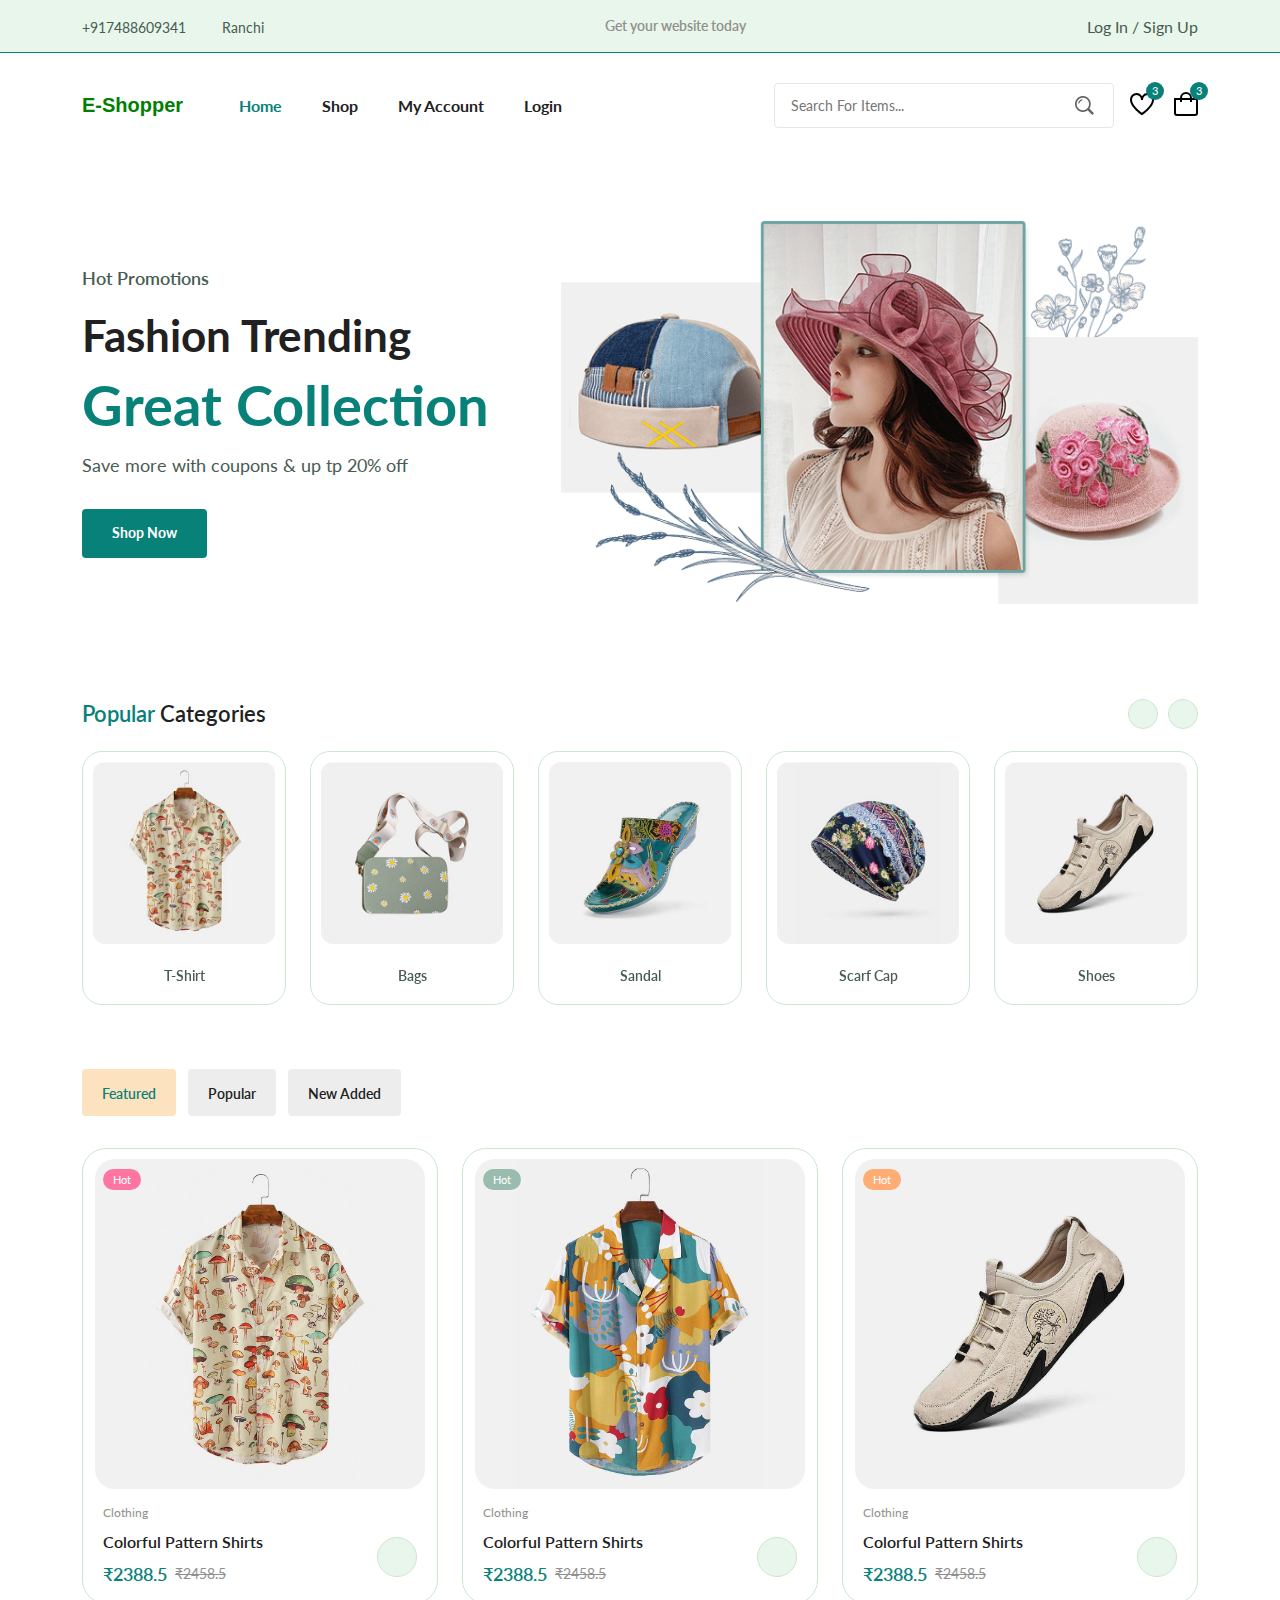
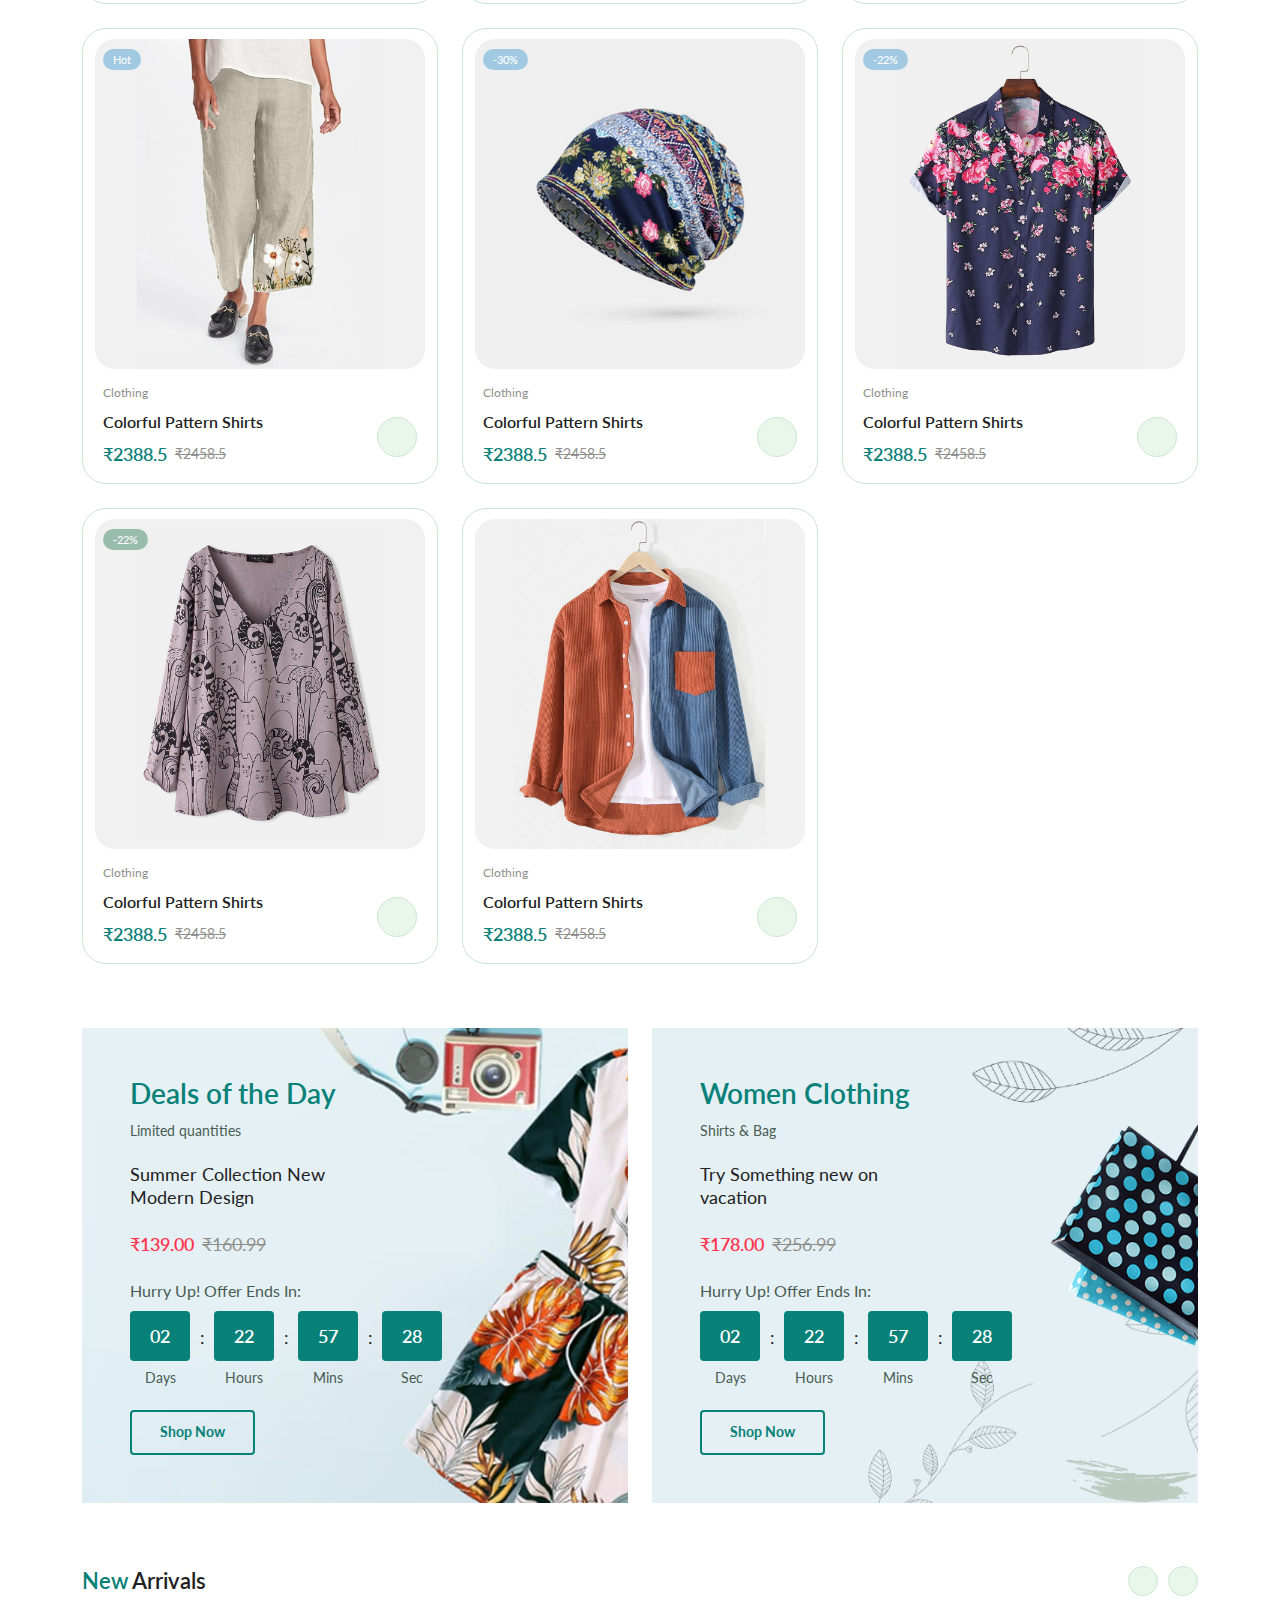
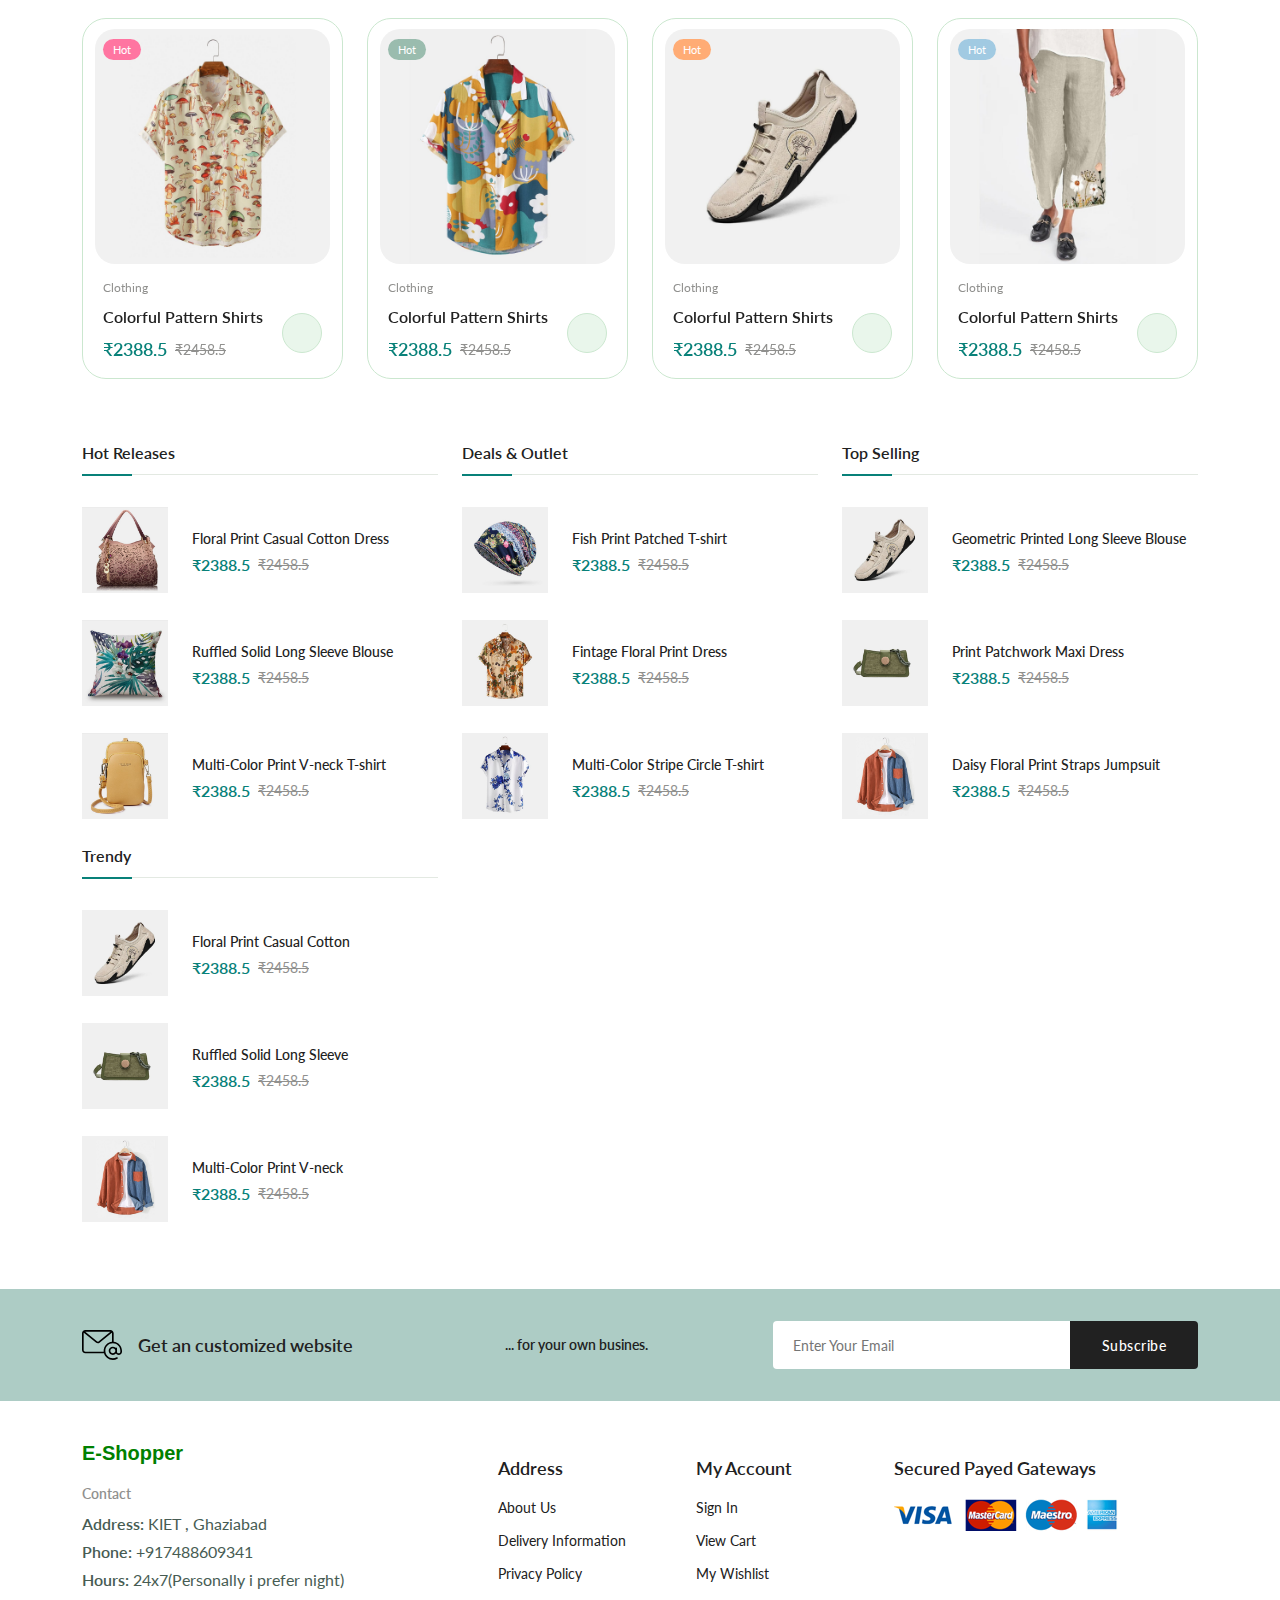
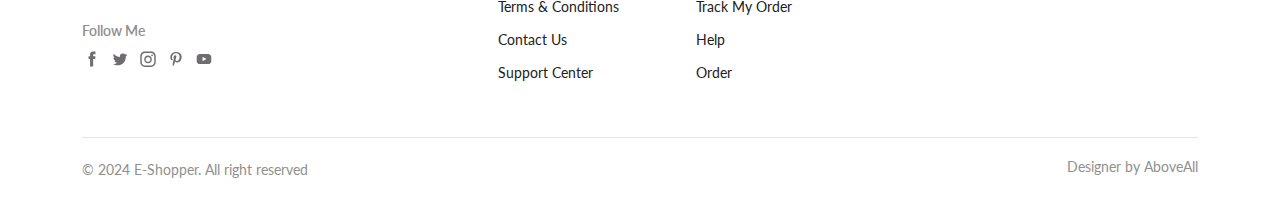
==== commit a8db2d8b: "Updated Readme" ====
--- a/index.html
+++ b/index.html
@@ -3,20 +3,14 @@
   <head>
     <meta charset="UTF-8" />
     <meta name="viewport" content="width=device-width, initial-scale=1.0" />
-
-    <!--=============== FLATICON ===============-->
     <link
       rel="stylesheet"
       href="https://cdn-uicons.flaticon.com/2.0.0/uicons-regular-straight/css/uicons-regular-straight.css"
     />
-
-    <!--=============== SWIPER CSS ===============-->
     <link
       rel="stylesheet"
       href="https://cdn.jsdelivr.net/npm/swiper@11/swiper-bundle.min.css"
     />
-
-    <!--=============== CSS ===============-->
     <link rel="stylesheet" href="assets/css/styles.css" />
 
     <title>E-Shopper</title>
@@ -255,8 +249,8 @@
                     <i class="fi fi-rs-star"></i>
                   </div>
                   <div class="product__price flex">
-                    <span class="new__price">$238.85</span>
-                    <span class="old__price">$245.8</span>
+                    <span class="new__price">₹2388.5</span>
+                    <span class="old__price">₹2458.5</span>
                   </div>
                   <a
                     href="#"
@@ -311,8 +305,8 @@
                     <i class="fi fi-rs-star"></i>
                   </div>
                   <div class="product__price flex">
-                    <span class="new__price">$238.85</span>
-                    <span class="old__price">$245.8</span>
+                    <span class="new__price">₹2388.5</span>
+                    <span class="old__price">₹2458.5</span>
                   </div>
                   <a
                     href="#"
@@ -367,8 +361,8 @@
                     <i class="fi fi-rs-star"></i>
                   </div>
                   <div class="product__price flex">
-                    <span class="new__price">$238.85</span>
-                    <span class="old__price">$245.8</span>
+                    <span class="new__price">₹2388.5</span>
+                    <span class="old__price">₹2458.5</span>
                   </div>
                   <a
                     href="#"
@@ -423,8 +417,8 @@
                     <i class="fi fi-rs-star"></i>
                   </div>
                   <div class="product__price flex">
-                    <span class="new__price">$238.85</span>
-                    <span class="old__price">$245.8</span>
+                    <span class="new__price">₹2388.5</span>
+                    <span class="old__price">₹2458.5</span>
                   </div>
                   <a
                     href="#"
@@ -479,8 +473,8 @@
                     <i class="fi fi-rs-star"></i>
                   </div>
                   <div class="product__price flex">
-                    <span class="new__price">$238.85</span>
-                    <span class="old__price">$245.8</span>
+                    <span class="new__price">₹2388.5</span>
+                    <span class="old__price">₹2458.5</span>
                   </div>
                   <a
                     href="#"
@@ -535,8 +529,8 @@
                     <i class="fi fi-rs-star"></i>
                   </div>
                   <div class="product__price flex">
-                    <span class="new__price">$238.85</span>
-                    <span class="old__price">$245.8</span>
+                    <span class="new__price">₹2388.5</span>
+                    <span class="old__price">₹2458.5</span>
                   </div>
                   <a
                     href="#"
@@ -591,8 +585,8 @@
                     <i class="fi fi-rs-star"></i>
                   </div>
                   <div class="product__price flex">
-                    <span class="new__price">$238.85</span>
-                    <span class="old__price">$245.8</span>
+                    <span class="new__price">₹2388.5</span>
+                    <span class="old__price">₹2458.5</span>
                   </div>
                   <a
                     href="#"
@@ -646,8 +640,8 @@
                     <i class="fi fi-rs-star"></i>
                   </div>
                   <div class="product__price flex">
-                    <span class="new__price">$238.85</span>
-                    <span class="old__price">$245.8</span>
+                    <span class="new__price">₹2388.5</span>
+                    <span class="old__price">₹2458.5</span>
                   </div>
                   <a
                     href="#"
@@ -706,8 +700,8 @@
                     <i class="fi fi-rs-star"></i>
                   </div>
                   <div class="product__price flex">
-                    <span class="new__price">$238.85</span>
-                    <span class="old__price">$245.8</span>
+                    <span class="new__price">₹2388.5</span>
+                    <span class="old__price">₹2458.5</span>
                   </div>
                   <a
                     href="#"
@@ -762,8 +756,8 @@
                     <i class="fi fi-rs-star"></i>
                   </div>
                   <div class="product__price flex">
-                    <span class="new__price">$238.85</span>
-                    <span class="old__price">$245.8</span>
+                    <span class="new__price">₹2388.5</span>
+                    <span class="old__price">₹2458.5</span>
                   </div>
                   <a
                     href="#"
@@ -818,8 +812,8 @@
                     <i class="fi fi-rs-star"></i>
                   </div>
                   <div class="product__price flex">
-                    <span class="new__price">$238.85</span>
-                    <span class="old__price">$245.8</span>
+                    <span class="new__price">₹2388.5</span>
+                    <span class="old__price">₹2458.5</span>
                   </div>
                   <a
                     href="#"
@@ -874,8 +868,8 @@
                     <i class="fi fi-rs-star"></i>
                   </div>
                   <div class="product__price flex">
-                    <span class="new__price">$238.85</span>
-                    <span class="old__price">$245.8</span>
+                    <span class="new__price">₹2388.5</span>
+                    <span class="old__price">₹2458.5</span>
                   </div>
                   <a
                     href="#"
@@ -930,8 +924,8 @@
                     <i class="fi fi-rs-star"></i>
                   </div>
                   <div class="product__price flex">
-                    <span class="new__price">$238.85</span>
-                    <span class="old__price">$245.8</span>
+                    <span class="new__price">₹2388.5</span>
+                    <span class="old__price">₹2458.5</span>
                   </div>
                   <a
                     href="#"
@@ -986,8 +980,8 @@
                     <i class="fi fi-rs-star"></i>
                   </div>
                   <div class="product__price flex">
-                    <span class="new__price">$238.85</span>
-                    <span class="old__price">$245.8</span>
+                    <span class="new__price">₹2388.5</span>
+                    <span class="old__price">₹2458.5</span>
                   </div>
                   <a
                     href="#"
@@ -1042,8 +1036,8 @@
                     <i class="fi fi-rs-star"></i>
                   </div>
                   <div class="product__price flex">
-                    <span class="new__price">$238.85</span>
-                    <span class="old__price">$245.8</span>
+                    <span class="new__price">₹2388.5</span>
+                    <span class="old__price">₹2458.5</span>
                   </div>
                   <a
                     href="#"
@@ -1097,8 +1091,8 @@
                     <i class="fi fi-rs-star"></i>
                   </div>
                   <div class="product__price flex">
-                    <span class="new__price">$238.85</span>
-                    <span class="old__price">$245.8</span>
+                    <span class="new__price">₹2388.5</span>
+                    <span class="old__price">₹2458.5</span>
                   </div>
                   <a
                     href="#"
@@ -1157,8 +1151,8 @@
                     <i class="fi fi-rs-star"></i>
                   </div>
                   <div class="product__price flex">
-                    <span class="new__price">$238.85</span>
-                    <span class="old__price">$245.8</span>
+                    <span class="new__price">₹2388.5</span>
+                    <span class="old__price">₹2458.5</span>
                   </div>
                   <a
                     href="#"
@@ -1213,8 +1207,8 @@
                     <i class="fi fi-rs-star"></i>
                   </div>
                   <div class="product__price flex">
-                    <span class="new__price">$238.85</span>
-                    <span class="old__price">$245.8</span>
+                    <span class="new__price">₹2388.5</span>
+                    <span class="old__price">₹2458.5</span>
                   </div>
                   <a
                     href="#"
@@ -1269,8 +1263,8 @@
                     <i class="fi fi-rs-star"></i>
                   </div>
                   <div class="product__price flex">
-                    <span class="new__price">$238.85</span>
-                    <span class="old__price">$245.8</span>
+                    <span class="new__price">₹2388.5</span>
+                    <span class="old__price">₹2458.5</span>
                   </div>
                   <a
                     href="#"
@@ -1325,8 +1319,8 @@
                     <i class="fi fi-rs-star"></i>
                   </div>
                   <div class="product__price flex">
-                    <span class="new__price">$238.85</span>
-                    <span class="old__price">$245.8</span>
+                    <span class="new__price">₹2388.5</span>
+                    <span class="old__price">₹2458.5</span>
                   </div>
                   <a
                     href="#"
@@ -1381,8 +1375,8 @@
                     <i class="fi fi-rs-star"></i>
                   </div>
                   <div class="product__price flex">
-                    <span class="new__price">$238.85</span>
-                    <span class="old__price">$245.8</span>
+                    <span class="new__price">₹2388.5</span>
+                    <span class="old__price">₹2458.5</span>
                   </div>
                   <a
                     href="#"
@@ -1437,8 +1431,8 @@
                     <i class="fi fi-rs-star"></i>
                   </div>
                   <div class="product__price flex">
-                    <span class="new__price">$238.85</span>
-                    <span class="old__price">$245.8</span>
+                    <span class="new__price">₹2388.5</span>
+                    <span class="old__price">₹2458.5</span>
                   </div>
                   <a
                     href="#"
@@ -1493,8 +1487,8 @@
                     <i class="fi fi-rs-star"></i>
                   </div>
                   <div class="product__price flex">
-                    <span class="new__price">$238.85</span>
-                    <span class="old__price">$245.8</span>
+                    <span class="new__price">₹2388.5</span>
+                    <span class="old__price">₹2458.5</span>
                   </div>
                   <a
                     href="#"
@@ -1548,8 +1542,8 @@
                     <i class="fi fi-rs-star"></i>
                   </div>
                   <div class="product__price flex">
-                    <span class="new__price">$238.85</span>
-                    <span class="old__price">$245.8</span>
+                    <span class="new__price">₹2388.5</span>
+                    <span class="old__price">₹2458.5</span>
                   </div>
                   <a
                     href="#"
@@ -1575,8 +1569,8 @@
             </div>
             <h4 class="deals__title">Summer Collection New Modern Design</h4>
             <div class="deals__price flex">
-              <span class="new__price">$139.00</span>
-              <span class="old__price">$160.99</span>
+              <span class="new__price">₹139.00</span>
+              <span class="old__price">₹160.99</span>
             </div>
             <div class="deals__group">
               <p class="deals__countdown-text">Hurry Up! Offer Ends In:</p>
@@ -1610,8 +1604,8 @@
             </div>
             <h4 class="deals__title">Try Something new on vacation</h4>
             <div class="deals__price flex">
-              <span class="new__price">$178.00</span>
-              <span class="old__price">$256.99</span>
+              <span class="new__price">₹178.00</span>
+              <span class="old__price">₹256.99</span>
             </div>
             <div class="deals__group">
               <p class="deals__countdown-text">Hurry Up! Offer Ends In:</p>
@@ -1686,8 +1680,8 @@
                   <i class="fi fi-rs-star"></i>
                 </div>
                 <div class="product__price flex">
-                  <span class="new__price">$238.85</span>
-                  <span class="old__price">$245.8</span>
+                  <span class="new__price">₹2388.5</span>
+                  <span class="old__price">₹2458.5</span>
                 </div>
                 <a
                   href="#"
@@ -1738,8 +1732,8 @@
                   <i class="fi fi-rs-star"></i>
                 </div>
                 <div class="product__price flex">
-                  <span class="new__price">$238.85</span>
-                  <span class="old__price">$245.8</span>
+                  <span class="new__price">₹2388.5</span>
+                  <span class="old__price">₹2458.5</span>
                 </div>
                 <a
                   href="#"
@@ -1790,8 +1784,8 @@
                   <i class="fi fi-rs-star"></i>
                 </div>
                 <div class="product__price flex">
-                  <span class="new__price">$238.85</span>
-                  <span class="old__price">$245.8</span>
+                  <span class="new__price">₹2388.5</span>
+                  <span class="old__price">₹2458.5</span>
                 </div>
                 <a
                   href="#"
@@ -1842,8 +1836,8 @@
                   <i class="fi fi-rs-star"></i>
                 </div>
                 <div class="product__price flex">
-                  <span class="new__price">$238.85</span>
-                  <span class="old__price">$245.8</span>
+                  <span class="new__price">₹2388.5</span>
+                  <span class="old__price">₹2458.5</span>
                 </div>
                 <a
                   href="#"
@@ -1894,8 +1888,8 @@
                   <i class="fi fi-rs-star"></i>
                 </div>
                 <div class="product__price flex">
-                  <span class="new__price">$238.85</span>
-                  <span class="old__price">$245.8</span>
+                  <span class="new__price">₹2388.5</span>
+                  <span class="old__price">₹2458.5</span>
                 </div>
                 <a
                   href="#"
@@ -1946,8 +1940,8 @@
                   <i class="fi fi-rs-star"></i>
                 </div>
                 <div class="product__price flex">
-                  <span class="new__price">$238.85</span>
-                  <span class="old__price">$245.8</span>
+                  <span class="new__price">₹2388.5</span>
+                  <span class="old__price">₹2458.5</span>
                 </div>
                 <a
                   href="#"
@@ -1998,8 +1992,8 @@
                   <i class="fi fi-rs-star"></i>
                 </div>
                 <div class="product__price flex">
-                  <span class="new__price">$238.85</span>
-                  <span class="old__price">$245.8</span>
+                  <span class="new__price">₹2388.5</span>
+                  <span class="old__price">₹2458.5</span>
                 </div>
                 <a
                   href="#"
@@ -2041,8 +2035,8 @@
                   </h4>
                 </a>
                 <div class="showcase__price flex">
-                  <span class="new__price">$238.85</span>
-                  <span class="old__price">$245.8</span>
+                  <span class="new__price">₹2388.5</span>
+                  <span class="old__price">₹2458.5</span>
                 </div>
               </div>
             </div>
@@ -2061,8 +2055,8 @@
                   </h4>
                 </a>
                 <div class="showcase__price flex">
-                  <span class="new__price">$238.85</span>
-                  <span class="old__price">$245.8</span>
+                  <span class="new__price">₹2388.5</span>
+                  <span class="old__price">₹2458.5</span>
                 </div>
               </div>
             </div>
@@ -2081,8 +2075,8 @@
                   </h4>
                 </a>
                 <div class="showcase__price flex">
-                  <span class="new__price">$238.85</span>
-                  <span class="old__price">$245.8</span>
+                  <span class="new__price">₹2388.5</span>
+                  <span class="old__price">₹2458.5</span>
                 </div>
               </div>
             </div>
@@ -2102,8 +2096,8 @@
                   <h4 class="showcase__title">Fish Print Patched T-shirt</h4>
                 </a>
                 <div class="showcase__price flex">
-                  <span class="new__price">$238.85</span>
-                  <span class="old__price">$245.8</span>
+                  <span class="new__price">₹2388.5</span>
+                  <span class="old__price">₹2458.5</span>
                 </div>
               </div>
             </div>
@@ -2120,8 +2114,8 @@
                   <h4 class="showcase__title">Fintage Floral Print Dress</h4>
                 </a>
                 <div class="showcase__price flex">
-                  <span class="new__price">$238.85</span>
-                  <span class="old__price">$245.8</span>
+                  <span class="new__price">₹2388.5</span>
+                  <span class="old__price">₹2458.5</span>
                 </div>
               </div>
             </div>
@@ -2140,8 +2134,8 @@
                   </h4>
                 </a>
                 <div class="showcase__price flex">
-                  <span class="new__price">$238.85</span>
-                  <span class="old__price">$245.8</span>
+                  <span class="new__price">₹2388.5</span>
+                  <span class="old__price">₹2458.5</span>
                 </div>
               </div>
             </div>
@@ -2163,8 +2157,8 @@
                   </h4>
                 </a>
                 <div class="showcase__price flex">
-                  <span class="new__price">$238.85</span>
-                  <span class="old__price">$245.8</span>
+                  <span class="new__price">₹2388.5</span>
+                  <span class="old__price">₹2458.5</span>
                 </div>
               </div>
             </div>
@@ -2181,8 +2175,8 @@
                   <h4 class="showcase__title">Print Patchwork Maxi Dress</h4>
                 </a>
                 <div class="showcase__price flex">
-                  <span class="new__price">$238.85</span>
-                  <span class="old__price">$245.8</span>
+                  <span class="new__price">₹2388.5</span>
+                  <span class="old__price">₹2458.5</span>
                 </div>
               </div>
             </div>
@@ -2201,8 +2195,8 @@
                   </h4>
                 </a>
                 <div class="showcase__price flex">
-                  <span class="new__price">$238.85</span>
-                  <span class="old__price">$245.8</span>
+                  <span class="new__price">₹2388.5</span>
+                  <span class="old__price">₹2458.5</span>
                 </div>
               </div>
             </div>
@@ -2222,8 +2216,8 @@
                   <h4 class="showcase__title">Floral Print Casual Cotton</h4>
                 </a>
                 <div class="showcase__price flex">
-                  <span class="new__price">$238.85</span>
-                  <span class="old__price">$245.8</span>
+                  <span class="new__price">₹2388.5</span>
+                  <span class="old__price">₹2458.5</span>
                 </div>
               </div>
             </div>
@@ -2240,8 +2234,8 @@
                   <h4 class="showcase__title">Ruffled Solid Long Sleeve</h4>
                 </a>
                 <div class="showcase__price flex">
-                  <span class="new__price">$238.85</span>
-                  <span class="old__price">$245.8</span>
+                  <span class="new__price">₹2388.5</span>
+                  <span class="old__price">₹2458.5</span>
                 </div>
               </div>
             </div>
@@ -2258,8 +2252,8 @@
                   <h4 class="showcase__title">Multi-Color Print V-neck</h4>
                 </a>
                 <div class="showcase__price flex">
-                  <span class="new__price">$238.85</span>
-                  <span class="old__price">$245.8</span>
+                  <span class="new__price">₹2388.5</span>
+                  <span class="old__price">₹2458.5</span>
                 </div>
               </div>
             </div>
